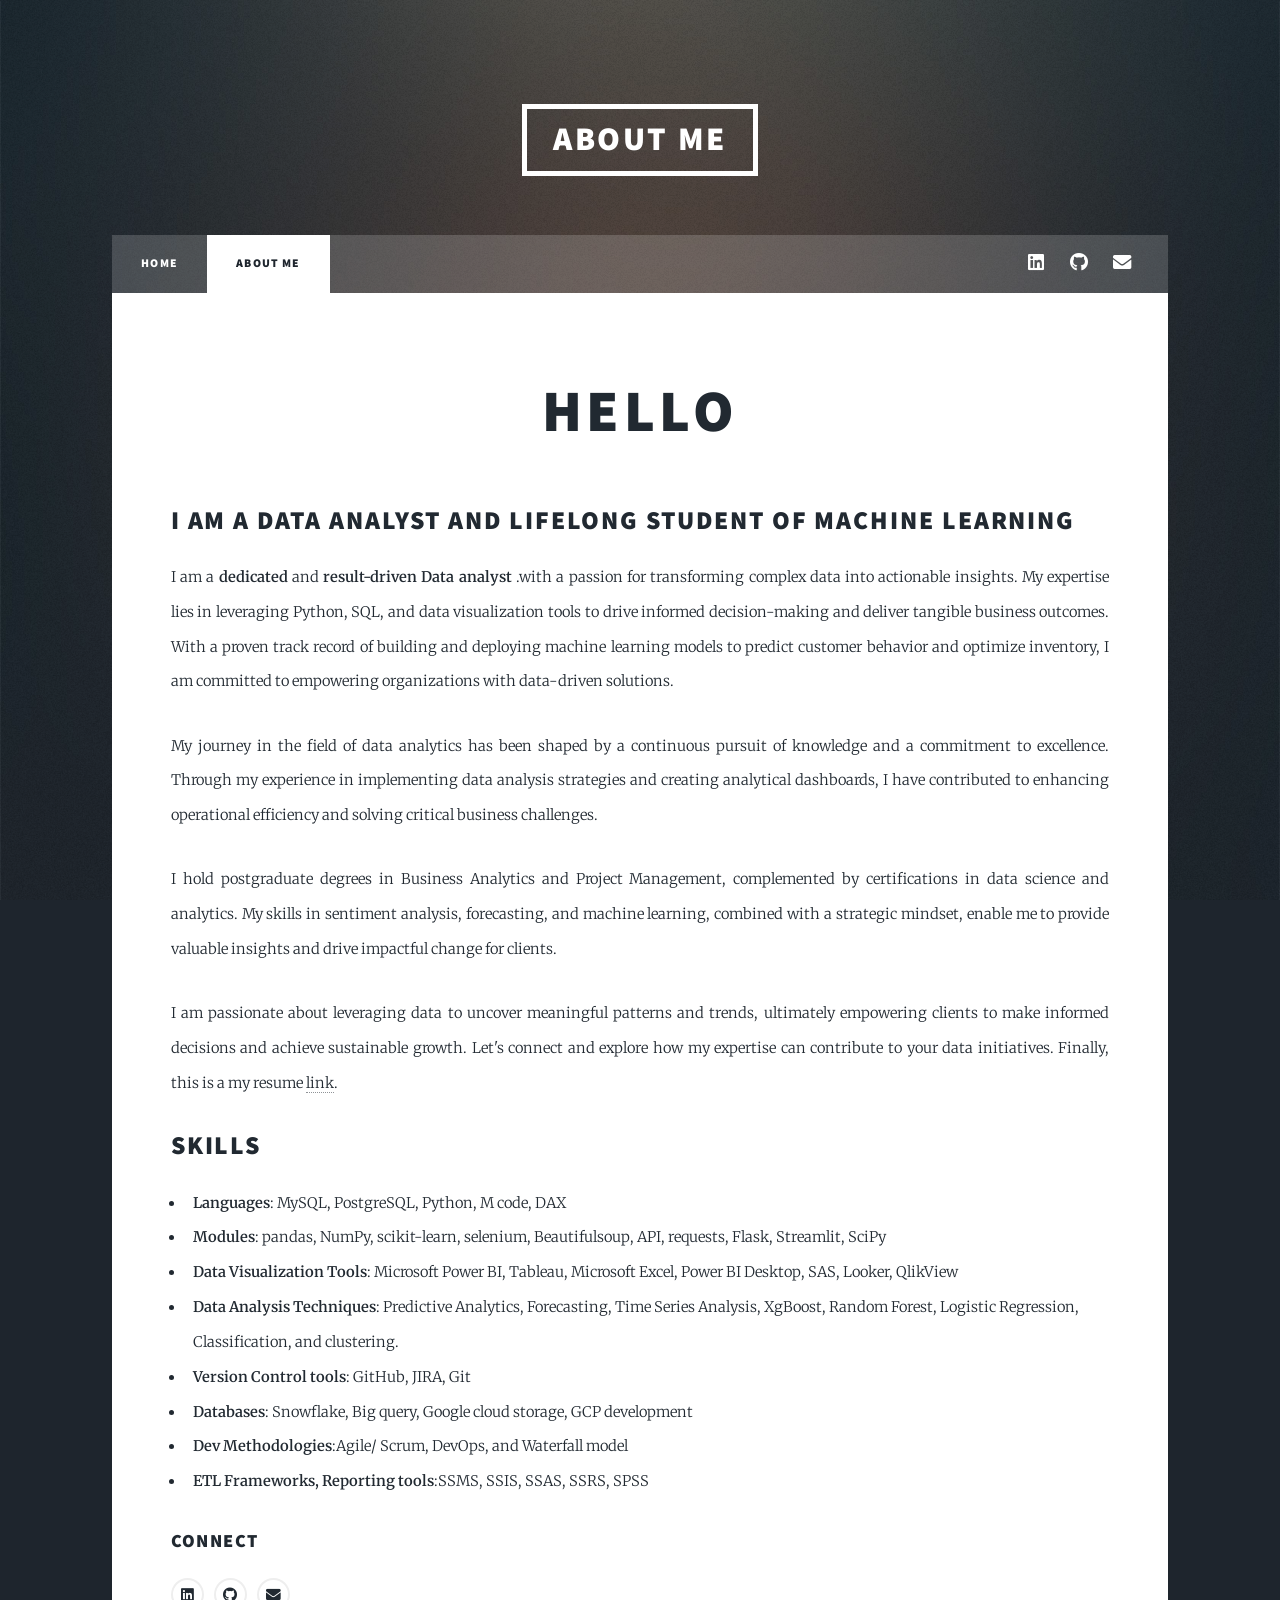
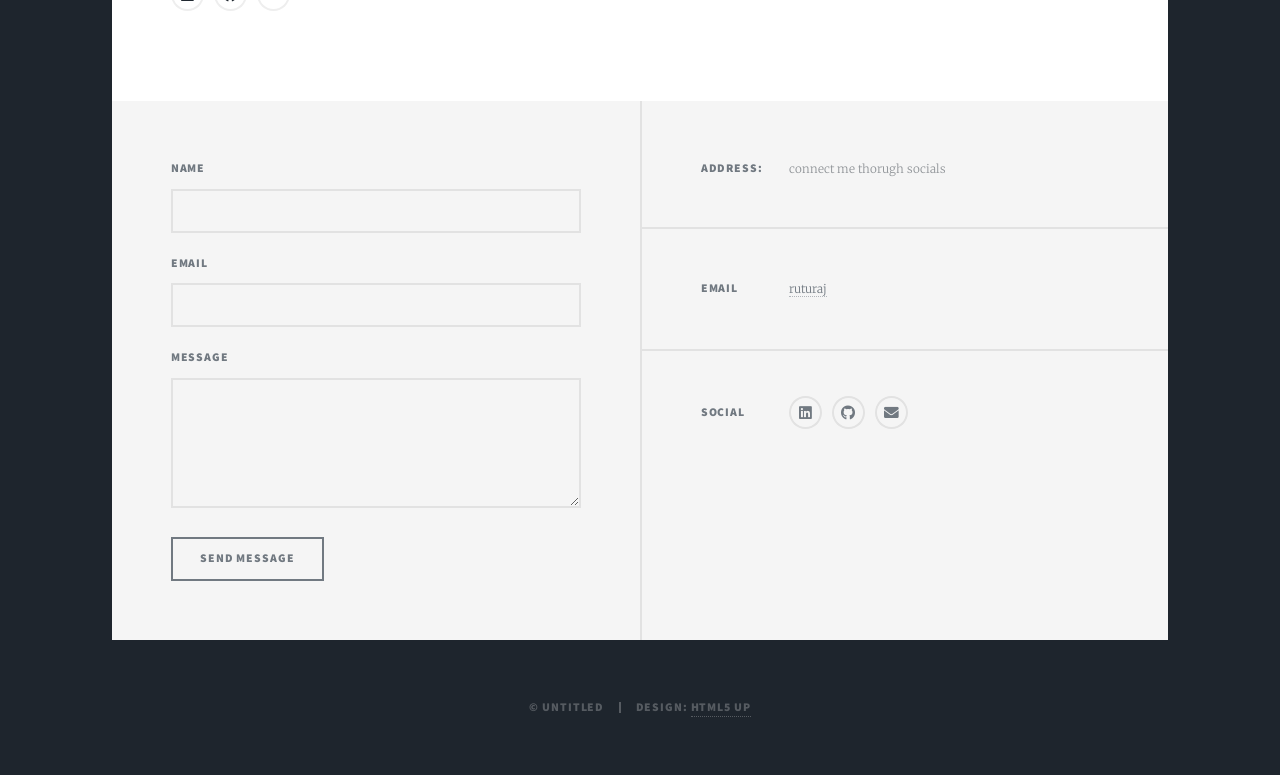
==== elements.html @ 39f64245 "first commit" ====
<!DOCTYPE HTML>
<!--
	Massively by HTML5 UP
	html5up.net | @ajlkn
	Free for personal and commercial use under the CCA 3.0 license (html5up.net/license)
-->
<html>
	<head>
		<title>About Me</title>
		<meta charset="utf-8" />
		<meta name="viewport" content="width=device-width, initial-scale=1, user-scalable=no" />
		<link rel="stylesheet" href="assets/css/main.css" />
		<noscript><link rel="stylesheet" href="assets/css/noscript.css" /></noscript>
	</head>
	<body class="is-preload">

		<!-- Wrapper -->
			<div id="wrapper">

				<!-- Header -->
					<header id="header">
						<a href="index.html" class="logo">About Me</a>
					</header>

				<!-- Nav -->
					<nav id="nav">
						<ul class="links">
							<li><a href="index.html">Home</a></li>
							
							<li class="active"><a href="elements.html">About Me</a></li>
						</ul>
						<ul class="icons">
							<li><a href="https://www.linkedin.com/in/ruturaj-desai-604521191/" class="icon brands fa-linkedin"><span class="label">LinkedIn</span></a></li>
							<li><a href="https://github.com/Rutu-RD" class="icon brands fa-github"><span class="label">GitHub</span></a></li>
							<li><a href="mailto:ruturaj_1998@outlook.com" class="icon solid fa-envelope"><span class="label">Email</span></a></li>
						</ul>
					</nav>

				<!-- Main -->
					<div id="main">

						<!-- Post -->
							<section class="post">
								<header class="major">
									<h1>Hello
									</h1>
								</header>

								<!-- Text stuff -->
									<h2>I am a data analyst and lifelong student of machine learning</h2>
									<p>I am a  <b>dedicated</b> and <b>result-driven</b> <strong>Data analyst</strong> .with a passion for transforming complex data into actionable insights. My expertise lies in leveraging Python, SQL, and data visualization tools to drive informed decision-making and deliver tangible business outcomes. With a proven track record of building and deploying machine learning models to predict customer behavior and optimize inventory, I am committed to empowering organizations with data-driven solutions.
										 
									</p>
									<p>My journey in the field of data analytics has been shaped by a continuous pursuit of knowledge and a commitment to excellence. Through my experience in implementing data analysis strategies and creating analytical dashboards, I have contributed to enhancing operational efficiency and solving critical business challenges.</p>
									<p>I hold postgraduate degrees in Business Analytics and Project Management, complemented by certifications in data science and analytics. My skills in sentiment analysis, forecasting, and machine learning, combined with a strategic mindset, enable me to provide valuable insights and drive impactful change for clients.</p>
									<p>I am passionate about leveraging data to uncover meaningful patterns and trends, ultimately empowering clients to make informed decisions and achieve sustainable growth. Let's connect and explore how my expertise can contribute to your data initiatives.
										Finally, this is a my resume <a href="#">link</a>.
									</p>
									
					

								<!-- Lists -->
									<h2>skills</h2>
									
										<div class="col-6 col-12-small">
											<ul>
												<li><b>Languages</b>: MySQL, PostgreSQL, Python, M code, DAX</li>
												<li><b>Modules</b>: pandas, NumPy, scikit-learn, selenium, Beautifulsoup, API, requests, Flask, Streamlit, SciPy</li>
												<li><b>Data  Visualization Tools</b>: Microsoft Power BI, Tableau, Microsoft Excel, Power BI Desktop, SAS, Looker, QlikView</li>
												<li><b>Data Analysis Techniques</b>: Predictive Analytics, Forecasting, Time Series Analysis, XgBoost, 
													Random Forest, Logistic Regression, Classification, and clustering.</li>
												<li><b>Version Control tools</b>:  GitHub, JIRA, Git</li>
												<li><b>Databases</b>:  Snowflake, Big query, Google cloud storage, GCP development</li>
												<li><b>Dev Methodologies</b>:Agile/ Scrum, DevOps, and Waterfall model</li>
												<li><b>ETL Frameworks, Reporting tools</b>:SSMS, SSIS, SSAS, SSRS, SPSS</li>
											</ul>

											
										</div>
										

											<h3>Connect</h3>
											
											<ul class="icons alt">
												<li><a href="https://www.linkedin.com/in/ruturaj-desai-604521191/" class="icon brands fa-linkedin"><span class="label">LinkedIn</span></a></li>
												<li><a href="https://github.com/Rutu-RD" class="icon brands fa-github"><span class="label">GitHub</span></a></li>
												<li><a href="mailto:ruturaj_1998@outlook.com" class="icon solid fa-envelope"><span class="label">Email</span></a></li>
											</ul>

										</div>
									
					</div>

				<!-- Footer -->
					<footer id="footer">
						<section>
							<form method="post" action="#">
								<div class="fields">
									<div class="field">
										<label for="name">Name</label>
										<input type="text" name="name" id="name" />
									</div>
									<div class="field">
										<label for="email">Email</label>
										<input type="text" name="email" id="email" />
									</div>
									<div class="field">
										<label for="message">Message</label>
										<textarea name="message" id="message" rows="3"></textarea>
									</div>
								</div>
								<ul class="actions">
									<li><input type="submit" value="Send Message" /></li>
								</ul>
							</form>
						</section>
						<section class="split contact">
							<section class="alt">
								<h3>Address:</h3>
								<p> connect me thorugh socials<br />
								</p>
							</section>
							
							<section>
								<h3>Email</h3>
								<p><a href="mailto:ruturaj_1998@outlook.com">ruturaj</a></p>
							</section>
							<section>
								<h3>Social</h3>
								<ul class="icons alt">
									<li><a href="https://www.linkedin.com/in/ruturaj-desai-604521191/" class="icon brands fa-linkedin"><span class="label">LinkedIn</span></a></li>
									<li><a href="https://github.com/Rutu-RD" class="icon brands fa-github"><span class="label">GitHub</span></a></li>
									<li><a href="mailto:ruturaj_1998@outlook.com" class="icon solid fa-envelope"><span class="label">Email</span></a></li>
								</ul>
							</section>
						</section>
					</footer>

				<!-- Copyright -->
					<div id="copyright">
						<ul><li>&copy; Untitled</li><li>Design: <a href="https://html5up.net">HTML5 UP</a></li></ul>
					</div>

			</div>

		<!-- Scripts -->
			<script src="assets/js/jquery.min.js"></script>
			<script src="assets/js/jquery.scrollex.min.js"></script>
			<script src="assets/js/jquery.scrolly.min.js"></script>
			<script src="assets/js/browser.min.js"></script>
			<script src="assets/js/breakpoints.min.js"></script>
			<script src="assets/js/util.js"></script>
			<script src="assets/js/main.js"></script>

	</body>
</html>
---- assets/css/main.css ----
@import url(fontawesome-all.min.css);
@import url("https://fonts.googleapis.com/css?family=Merriweather:300,700,300italic,700italic|Source+Sans+Pro:900");

/*
	Massively by HTML5 UP
	html5up.net | @ajlkn
	Free for personal and commercial use under the CCA 3.0 license (html5up.net/license)
*/

html, body, div, span, applet, object,
iframe, h1, h2, h3, h4, h5, h6, p, blockquote,
pre, a, abbr, acronym, address, big, cite,
code, del, dfn, em, img, ins, kbd, q, s, samp,
small, strike, strong, sub, sup, tt, var, b,
u, i, center, dl, dt, dd, ol, ul, li, fieldset,
form, label, legend, table, caption, tbody,
tfoot, thead, tr, th, td, article, aside,
canvas, details, embed, figure, figcaption,
footer, header, hgroup, menu, nav, output, ruby,
section, summary, time, mark, audio, video {
	margin: 0;
	padding: 0;
	border: 0;
	font-size: 100%;
	font: inherit;
	vertical-align: baseline;}

article, aside, details, figcaption, figure,
footer, header, hgroup, menu, nav, section {
	display: block;}

body {
	line-height: 1;
}

ol, ul {
	list-style: none;
}

blockquote, q {
	quotes: none;
}

	blockquote:before, blockquote:after, q:before, q:after {
		content: '';
		content: none;
	}

table {
	border-collapse: collapse;
	border-spacing: 0;
}

body {
	-webkit-text-size-adjust: none;
}

mark {
	background-color: transparent;
	color: inherit;
}

input::-moz-focus-inner {
	border: 0;
	padding: 0;
}

input, select, textarea {
	-moz-appearance: none;
	-webkit-appearance: none;
	-ms-appearance: none;
	appearance: none;
}

/* Basic */

	@-ms-viewport {
		width: device-width;
	}

	body {
		-ms-overflow-style: scrollbar;
	}

	@media screen and (max-width: 480px) {

		html, body {
			min-width: 320px;
		}

	}

	html {
		box-sizing: border-box;
	}

	*, *:before, *:after {
		box-sizing: inherit;
	}

	body {
		background-color: #1e252d;
	}

		body.is-preload *, body.is-preload *:before, body.is-preload *:after {
			-moz-animation: none !important;
			-webkit-animation: none !important;
			-ms-animation: none !important;
			animation: none !important;
			-moz-transition: none !important;
			-webkit-transition: none !important;
			-ms-transition: none !important;
			transition: none !important;
		}

/* Type */

	html {
		font-size: 16pt;
	}

		@media screen and (max-width: 1680px) {

			html {
				font-size: 12pt;
			}

		}

		@media screen and (max-width: 1280px) {

			html {
				font-size: 11pt;
			}

		}

		@media screen and (max-width: 360px) {

			html {
				font-size: 10pt;
			}

		}

	body {
		color: #212931;
	}

	body, input, select, textarea {
		font-family: "Merriweather", Georgia, serif;
		font-weight: 300;
		font-size: 1rem;
		line-height: 2.375;
	}

	a {
		-moz-transition: color 0.2s ease-in-out, background-color 0.2s ease-in-out, border-color 0.2s ease-in-out, box-shadow 0.2s ease-in-out;
		-webkit-transition: color 0.2s ease-in-out, background-color 0.2s ease-in-out, border-color 0.2s ease-in-out, box-shadow 0.2s ease-in-out;
		-ms-transition: color 0.2s ease-in-out, background-color 0.2s ease-in-out, border-color 0.2s ease-in-out, box-shadow 0.2s ease-in-out;
		transition: color 0.2s ease-in-out, background-color 0.2s ease-in-out, border-color 0.2s ease-in-out, box-shadow 0.2s ease-in-out;
		border-bottom: dotted 1px;
		text-decoration: none;
	}

		a:hover {
			border-bottom-color: transparent;
		}

	strong, b {
		font-weight: 600;
	}

	em, i {
		font-style: italic;
	}

	p {
		text-align: justify;
		margin: 0 0 2rem 0;
	}

	h1, h2, h3, h4, h5, h6 {
		font-family: "Source Sans Pro", Helvetica, sans-serif;
		font-weight: 900;
		line-height: 1.5;
		letter-spacing: 0.075em;
		text-transform: uppercase;
		margin: 0 0 1rem 0;
	}

		h1 a, h2 a, h3 a, h4 a, h5 a, h6 a {
			border-bottom: 0;
			color: inherit;
			text-decoration: none;
		}

	h1 {
		font-size: 4rem;
		line-height: 1.1;
		margin: 0 0 2rem 0;
	}

	h2 {
		font-size: 1.75rem;
		line-height: 1.3;
		margin: 0 0 1.5rem 0;
	}

	h3 {
		font-size: 1.25rem;
		margin: 0 0 1.5rem 0;
	}

	h4 {
		font-size: 1rem;
	}

	h5 {
		font-size: 0.9rem;
	}

	h6 {
		font-size: 0.8rem;
	}

	sub {
		font-size: 0.8rem;
		position: relative;
		top: 0.5rem;
	}

	sup {
		font-size: 0.8rem;
		position: relative;
		top: -0.5rem;
	}

	blockquote {
		border-left: solid 4px;
		font-style: italic;
		margin: 0 0 2rem 0;
		padding: 0.5rem 0 0.5rem 2rem;
	}

	code {
		border: solid 2px;
		font-family: "Courier New", monospace;
		font-size: 0.9rem;
		margin: 0 0.25rem;
		padding: 0.25rem 0.65rem;
	}

	pre {
		-webkit-overflow-scrolling: touch;
		font-family: "Courier New", monospace;
		font-size: 0.9rem;
		margin: 0 0 2rem 0;
	}

		pre code {
			display: block;
			line-height: 1.75;
			padding: 1rem 1.5rem;
			overflow-x: auto;
		}

	hr {
		border: 0;
		border-bottom: solid 2px;
		margin: 3rem 0;
	}

		hr.major {
			margin: 5rem 0;
		}

	.align-left {
		text-align: left;
	}

	.align-center {
		text-align: center;
	}

	.align-right {
		text-align: right;
	}

	input, select, textarea {
		color: #212931;
	}

	a {
		color: #212931;
		border-bottom-color: rgba(33, 41, 49, 0.5);
	}

		a:hover {
			border-bottom-color: transparent;
			color: #18bfef !important;
		}

	strong, b {
		color: #212931;
	}

	h1, h2, h3, h4, h5, h6 {
		color: #212931;
	}

	blockquote {
		border-left-color: #eeeeee;
	}

	code {
		background: rgba(220, 220, 220, 0.25);
		border-color: #eeeeee;
	}

	hr {
		border-bottom-color: #eeeeee;
	}

/* Row */

	.row {
		display: flex;
		flex-wrap: wrap;
		box-sizing: border-box;
		align-items: stretch;
	}

		.row > * {
			box-sizing: border-box;
		}

		.row.gtr-uniform > * > :last-child {
			margin-bottom: 0;
		}

		.row.aln-left {
			justify-content: flex-start;
		}

		.row.aln-center {
			justify-content: center;
		}

		.row.aln-right {
			justify-content: flex-end;
		}

		.row.aln-top {
			align-items: flex-start;
		}

		.row.aln-middle {
			align-items: center;
		}

		.row.aln-bottom {
			align-items: flex-end;
		}

		.row > .imp {
			order: -1;
		}

		.row > .col-1 {
			width: 8.33333%;
		}

		.row > .off-1 {
			margin-left: 8.33333%;
		}

		.row > .col-2 {
			width: 16.66667%;
		}

		.row > .off-2 {
			margin-left: 16.66667%;
		}

		.row > .col-3 {
			width: 25%;
		}

		.row > .off-3 {
			margin-left: 25%;
		}

		.row > .col-4 {
			width: 33.33333%;
		}

		.row > .off-4 {
			margin-left: 33.33333%;
		}

		.row > .col-5 {
			width: 41.66667%;
		}

		.row > .off-5 {
			margin-left: 41.66667%;
		}

		.row > .col-6 {
			width: 50%;
		}

		.row > .off-6 {
			margin-left: 50%;
		}

		.row > .col-7 {
			width: 58.33333%;
		}

		.row > .off-7 {
			margin-left: 58.33333%;
		}

		.row > .col-8 {
			width: 66.66667%;
		}

		.row > .off-8 {
			margin-left: 66.66667%;
		}

		.row > .col-9 {
			width: 75%;
		}

		.row > .off-9 {
			margin-left: 75%;
		}

		.row > .col-10 {
			width: 83.33333%;
		}

		.row > .off-10 {
			margin-left: 83.33333%;
		}

		.row > .col-11 {
			width: 91.66667%;
		}

		.row > .off-11 {
			margin-left: 91.66667%;
		}

		.row > .col-12 {
			width: 100%;
		}

		.row > .off-12 {
			margin-left: 100%;
		}

		.row.gtr-0 {
			margin-top: 0;
			margin-left: 0rem;
		}

			.row.gtr-0 > * {
				padding: 0 0 0 0rem;
			}

			.row.gtr-0.gtr-uniform {
				margin-top: 0rem;
			}

				.row.gtr-0.gtr-uniform > * {
					padding-top: 0rem;
				}

		.row.gtr-25 {
			margin-top: 0;
			margin-left: -0.375rem;
		}

			.row.gtr-25 > * {
				padding: 0 0 0 0.375rem;
			}

			.row.gtr-25.gtr-uniform {
				margin-top: -0.375rem;
			}

				.row.gtr-25.gtr-uniform > * {
					padding-top: 0.375rem;
				}

		.row.gtr-50 {
			margin-top: 0;
			margin-left: -0.75rem;
		}

			.row.gtr-50 > * {
				padding: 0 0 0 0.75rem;
			}

			.row.gtr-50.gtr-uniform {
				margin-top: -0.75rem;
			}

				.row.gtr-50.gtr-uniform > * {
					padding-top: 0.75rem;
				}

		.row {
			margin-top: 0;
			margin-left: -1.5rem;
		}

			.row > * {
				padding: 0 0 0 1.5rem;
			}

			.row.gtr-uniform {
				margin-top: -1.5rem;
			}

				.row.gtr-uniform > * {
					padding-top: 1.5rem;
				}

		.row.gtr-150 {
			margin-top: 0;
			margin-left: -2.25rem;
		}

			.row.gtr-150 > * {
				padding: 0 0 0 2.25rem;
			}

			.row.gtr-150.gtr-uniform {
				margin-top: -2.25rem;
			}

				.row.gtr-150.gtr-uniform > * {
					padding-top: 2.25rem;
				}

		.row.gtr-200 {
			margin-top: 0;
			margin-left: -3rem;
		}

			.row.gtr-200 > * {
				padding: 0 0 0 3rem;
			}

			.row.gtr-200.gtr-uniform {
				margin-top: -3rem;
			}

				.row.gtr-200.gtr-uniform > * {
					padding-top: 3rem;
				}

		@media screen and (max-width: 1680px) {

			.row {
				display: flex;
				flex-wrap: wrap;
				box-sizing: border-box;
				align-items: stretch;
			}

				.row > * {
					box-sizing: border-box;
				}

				.row.gtr-uniform > * > :last-child {
					margin-bottom: 0;
				}

				.row.aln-left {
					justify-content: flex-start;
				}

				.row.aln-center {
					justify-content: center;
				}

				.row.aln-right {
					justify-content: flex-end;
				}

				.row.aln-top {
					align-items: flex-start;
				}

				.row.aln-middle {
					align-items: center;
				}

				.row.aln-bottom {
					align-items: flex-end;
				}

				.row > .imp-xlarge {
					order: -1;
				}

				.row > .col-1-xlarge {
					width: 8.33333%;
				}

				.row > .off-1-xlarge {
					margin-left: 8.33333%;
				}

				.row > .col-2-xlarge {
					width: 16.66667%;
				}

				.row > .off-2-xlarge {
					margin-left: 16.66667%;
				}

				.row > .col-3-xlarge {
					width: 25%;
				}

				.row > .off-3-xlarge {
					margin-left: 25%;
				}

				.row > .col-4-xlarge {
					width: 33.33333%;
				}

				.row > .off-4-xlarge {
					margin-left: 33.33333%;
				}

				.row > .col-5-xlarge {
					width: 41.66667%;
				}

				.row > .off-5-xlarge {
					margin-left: 41.66667%;
				}

				.row > .col-6-xlarge {
					width: 50%;
				}

				.row > .off-6-xlarge {
					margin-left: 50%;
				}

				.row > .col-7-xlarge {
					width: 58.33333%;
				}

				.row > .off-7-xlarge {
					margin-left: 58.33333%;
				}

				.row > .col-8-xlarge {
					width: 66.66667%;
				}

				.row > .off-8-xlarge {
					margin-left: 66.66667%;
				}

				.row > .col-9-xlarge {
					width: 75%;
				}

				.row > .off-9-xlarge {
					margin-left: 75%;
				}

				.row > .col-10-xlarge {
					width: 83.33333%;
				}

				.row > .off-10-xlarge {
					margin-left: 83.33333%;
				}

				.row > .col-11-xlarge {
					width: 91.66667%;
				}

				.row > .off-11-xlarge {
					margin-left: 91.66667%;
				}

				.row > .col-12-xlarge {
					width: 100%;
				}

				.row > .off-12-xlarge {
					margin-left: 100%;
				}

				.row.gtr-0 {
					margin-top: 0;
					margin-left: 0rem;
				}

					.row.gtr-0 > * {
						padding: 0 0 0 0rem;
					}

					.row.gtr-0.gtr-uniform {
						margin-top: 0rem;
					}

						.row.gtr-0.gtr-uniform > * {
							padding-top: 0rem;
						}

				.row.gtr-25 {
					margin-top: 0;
					margin-left: -0.375rem;
				}

					.row.gtr-25 > * {
						padding: 0 0 0 0.375rem;
					}

					.row.gtr-25.gtr-uniform {
						margin-top: -0.375rem;
					}

						.row.gtr-25.gtr-uniform > * {
							padding-top: 0.375rem;
						}

				.row.gtr-50 {
					margin-top: 0;
					margin-left: -0.75rem;
				}

					.row.gtr-50 > * {
						padding: 0 0 0 0.75rem;
					}

					.row.gtr-50.gtr-uniform {
						margin-top: -0.75rem;
					}

						.row.gtr-50.gtr-uniform > * {
							padding-top: 0.75rem;
						}

				.row {
					margin-top: 0;
					margin-left: -1.5rem;
				}

					.row > * {
						padding: 0 0 0 1.5rem;
					}

					.row.gtr-uniform {
						margin-top: -1.5rem;
					}

						.row.gtr-uniform > * {
							padding-top: 1.5rem;
						}

				.row.gtr-150 {
					margin-top: 0;
					margin-left: -2.25rem;
				}

					.row.gtr-150 > * {
						padding: 0 0 0 2.25rem;
					}

					.row.gtr-150.gtr-uniform {
						margin-top: -2.25rem;
					}

						.row.gtr-150.gtr-uniform > * {
							padding-top: 2.25rem;
						}

				.row.gtr-200 {
					margin-top: 0;
					margin-left: -3rem;
				}

					.row.gtr-200 > * {
						padding: 0 0 0 3rem;
					}

					.row.gtr-200.gtr-uniform {
						margin-top: -3rem;
					}

						.row.gtr-200.gtr-uniform > * {
							padding-top: 3rem;
						}

		}

		@media screen and (max-width: 1280px) {

			.row {
				display: flex;
				flex-wrap: wrap;
				box-sizing: border-box;
				align-items: stretch;
			}

				.row > * {
					box-sizing: border-box;
				}

				.row.gtr-uniform > * > :last-child {
					margin-bottom: 0;
				}

				.row.aln-left {
					justify-content: flex-start;
				}

				.row.aln-center {
					justify-content: center;
				}

				.row.aln-right {
					justify-content: flex-end;
				}

				.row.aln-top {
					align-items: flex-start;
				}

				.row.aln-middle {
					align-items: center;
				}

				.row.aln-bottom {
					align-items: flex-end;
				}

				.row > .imp-large {
					order: -1;
				}

				.row > .col-1-large {
					width: 8.33333%;
				}

				.row > .off-1-large {
					margin-left: 8.33333%;
				}

				.row > .col-2-large {
					width: 16.66667%;
				}

				.row > .off-2-large {
					margin-left: 16.66667%;
				}

				.row > .col-3-large {
					width: 25%;
				}

				.row > .off-3-large {
					margin-left: 25%;
				}

				.row > .col-4-large {
					width: 33.33333%;
				}

				.row > .off-4-large {
					margin-left: 33.33333%;
				}

				.row > .col-5-large {
					width: 41.66667%;
				}

				.row > .off-5-large {
					margin-left: 41.66667%;
				}

				.row > .col-6-large {
					width: 50%;
				}

				.row > .off-6-large {
					margin-left: 50%;
				}

				.row > .col-7-large {
					width: 58.33333%;
				}

				.row > .off-7-large {
					margin-left: 58.33333%;
				}

				.row > .col-8-large {
					width: 66.66667%;
				}

				.row > .off-8-large {
					margin-left: 66.66667%;
				}

				.row > .col-9-large {
					width: 75%;
				}

				.row > .off-9-large {
					margin-left: 75%;
				}

				.row > .col-10-large {
					width: 83.33333%;
				}

				.row > .off-10-large {
					margin-left: 83.33333%;
				}

				.row > .col-11-large {
					width: 91.66667%;
				}

				.row > .off-11-large {
					margin-left: 91.66667%;
				}

				.row > .col-12-large {
					width: 100%;
				}

				.row > .off-12-large {
					margin-left: 100%;
				}

				.row.gtr-0 {
					margin-top: 0;
					margin-left: 0rem;
				}

					.row.gtr-0 > * {
						padding: 0 0 0 0rem;
					}

					.row.gtr-0.gtr-uniform {
						margin-top: 0rem;
					}

						.row.gtr-0.gtr-uniform > * {
							padding-top: 0rem;
						}

				.row.gtr-25 {
					margin-top: 0;
					margin-left: -0.375rem;
				}

					.row.gtr-25 > * {
						padding: 0 0 0 0.375rem;
					}

					.row.gtr-25.gtr-uniform {
						margin-top: -0.375rem;
					}

						.row.gtr-25.gtr-uniform > * {
							padding-top: 0.375rem;
						}

				.row.gtr-50 {
					margin-top: 0;
					margin-left: -0.75rem;
				}

					.row.gtr-50 > * {
						padding: 0 0 0 0.75rem;
					}

					.row.gtr-50.gtr-uniform {
						margin-top: -0.75rem;
					}

						.row.gtr-50.gtr-uniform > * {
							padding-top: 0.75rem;
						}

				.row {
					margin-top: 0;
					margin-left: -1.5rem;
				}

					.row > * {
						padding: 0 0 0 1.5rem;
					}

					.row.gtr-uniform {
						margin-top: -1.5rem;
					}

						.row.gtr-uniform > * {
							padding-top: 1.5rem;
						}

				.row.gtr-150 {
					margin-top: 0;
					margin-left: -2.25rem;
				}

					.row.gtr-150 > * {
						padding: 0 0 0 2.25rem;
					}

					.row.gtr-150.gtr-uniform {
						margin-top: -2.25rem;
					}

						.row.gtr-150.gtr-uniform > * {
							padding-top: 2.25rem;
						}

				.row.gtr-200 {
					margin-top: 0;
					margin-left: -3rem;
				}

					.row.gtr-200 > * {
						padding: 0 0 0 3rem;
					}

					.row.gtr-200.gtr-uniform {
						margin-top: -3rem;
					}

						.row.gtr-200.gtr-uniform > * {
							padding-top: 3rem;
						}

		}

		@media screen and (max-width: 980px) {

			.row {
				display: flex;
				flex-wrap: wrap;
				box-sizing: border-box;
				align-items: stretch;
			}

				.row > * {
					box-sizing: border-box;
				}

				.row.gtr-uniform > * > :last-child {
					margin-bottom: 0;
				}

				.row.aln-left {
					justify-content: flex-start;
				}

				.row.aln-center {
					justify-content: center;
				}

				.row.aln-right {
					justify-content: flex-end;
				}

				.row.aln-top {
					align-items: flex-start;
				}

				.row.aln-middle {
					align-items: center;
				}

				.row.aln-bottom {
					align-items: flex-end;
				}

				.row > .imp-medium {
					order: -1;
				}

				.row > .col-1-medium {
					width: 8.33333%;
				}

				.row > .off-1-medium {
					margin-left: 8.33333%;
				}

				.row > .col-2-medium {
					width: 16.66667%;
				}

				.row > .off-2-medium {
					margin-left: 16.66667%;
				}

				.row > .col-3-medium {
					width: 25%;
				}

				.row > .off-3-medium {
					margin-left: 25%;
				}

				.row > .col-4-medium {
					width: 33.33333%;
				}

				.row > .off-4-medium {
					margin-left: 33.33333%;
				}

				.row > .col-5-medium {
					width: 41.66667%;
				}

				.row > .off-5-medium {
					margin-left: 41.66667%;
				}

				.row > .col-6-medium {
					width: 50%;
				}

				.row > .off-6-medium {
					margin-left: 50%;
				}

				.row > .col-7-medium {
					width: 58.33333%;
				}

				.row > .off-7-medium {
					margin-left: 58.33333%;
				}

				.row > .col-8-medium {
					width: 66.66667%;
				}

				.row > .off-8-medium {
					margin-left: 66.66667%;
				}

				.row > .col-9-medium {
					width: 75%;
				}

				.row > .off-9-medium {
					margin-left: 75%;
				}

				.row > .col-10-medium {
					width: 83.33333%;
				}

				.row > .off-10-medium {
					margin-left: 83.33333%;
				}

				.row > .col-11-medium {
					width: 91.66667%;
				}

				.row > .off-11-medium {
					margin-left: 91.66667%;
				}

				.row > .col-12-medium {
					width: 100%;
				}

				.row > .off-12-medium {
					margin-left: 100%;
				}

				.row.gtr-0 {
					margin-top: 0;
					margin-left: 0rem;
				}

					.row.gtr-0 > * {
						padding: 0 0 0 0rem;
					}

					.row.gtr-0.gtr-uniform {
						margin-top: 0rem;
					}

						.row.gtr-0.gtr-uniform > * {
							padding-top: 0rem;
						}

				.row.gtr-25 {
					margin-top: 0;
					margin-left: -0.375rem;
				}

					.row.gtr-25 > * {
						padding: 0 0 0 0.375rem;
					}

					.row.gtr-25.gtr-uniform {
						margin-top: -0.375rem;
					}

						.row.gtr-25.gtr-uniform > * {
							padding-top: 0.375rem;
						}

				.row.gtr-50 {
					margin-top: 0;
					margin-left: -0.75rem;
				}

					.row.gtr-50 > * {
						padding: 0 0 0 0.75rem;
					}

					.row.gtr-50.gtr-uniform {
						margin-top: -0.75rem;
					}

						.row.gtr-50.gtr-uniform > * {
							padding-top: 0.75rem;
						}

				.row {
					margin-top: 0;
					margin-left: -1.5rem;
				}

					.row > * {
						padding: 0 0 0 1.5rem;
					}

					.row.gtr-uniform {
						margin-top: -1.5rem;
					}

						.row.gtr-uniform > * {
							padding-top: 1.5rem;
						}

				.row.gtr-150 {
					margin-top: 0;
					margin-left: -2.25rem;
				}

					.row.gtr-150 > * {
						padding: 0 0 0 2.25rem;
					}

					.row.gtr-150.gtr-uniform {
						margin-top: -2.25rem;
					}

						.row.gtr-150.gtr-uniform > * {
							padding-top: 2.25rem;
						}

				.row.gtr-200 {
					margin-top: 0;
					margin-left: -3rem;
				}

					.row.gtr-200 > * {
						padding: 0 0 0 3rem;
					}

					.row.gtr-200.gtr-uniform {
						margin-top: -3rem;
					}

						.row.gtr-200.gtr-uniform > * {
							padding-top: 3rem;
						}

		}

		@media screen and (max-width: 736px) {

			.row {
				display: flex;
				flex-wrap: wrap;
				box-sizing: border-box;
				align-items: stretch;
			}

				.row > * {
					box-sizing: border-box;
				}

				.row.gtr-uniform > * > :last-child {
					margin-bottom: 0;
				}

				.row.aln-left {
					justify-content: flex-start;
				}

				.row.aln-center {
					justify-content: center;
				}

				.row.aln-right {
					justify-content: flex-end;
				}

				.row.aln-top {
					align-items: flex-start;
				}

				.row.aln-middle {
					align-items: center;
				}

				.row.aln-bottom {
					align-items: flex-end;
				}

				.row > .imp-small {
					order: -1;
				}

				.row > .col-1-small {
					width: 8.33333%;
				}

				.row > .off-1-small {
					margin-left: 8.33333%;
				}

				.row > .col-2-small {
					width: 16.66667%;
				}

				.row > .off-2-small {
					margin-left: 16.66667%;
				}

				.row > .col-3-small {
					width: 25%;
				}

				.row > .off-3-small {
					margin-left: 25%;
				}

				.row > .col-4-small {
					width: 33.33333%;
				}

				.row > .off-4-small {
					margin-left: 33.33333%;
				}

				.row > .col-5-small {
					width: 41.66667%;
				}

				.row > .off-5-small {
					margin-left: 41.66667%;
				}

				.row > .col-6-small {
					width: 50%;
				}

				.row > .off-6-small {
					margin-left: 50%;
				}

				.row > .col-7-small {
					width: 58.33333%;
				}

				.row > .off-7-small {
					margin-left: 58.33333%;
				}

				.row > .col-8-small {
					width: 66.66667%;
				}

				.row > .off-8-small {
					margin-left: 66.66667%;
				}

				.row > .col-9-small {
					width: 75%;
				}

				.row > .off-9-small {
					margin-left: 75%;
				}

				.row > .col-10-small {
					width: 83.33333%;
				}

				.row > .off-10-small {
					margin-left: 83.33333%;
				}

				.row > .col-11-small {
					width: 91.66667%;
				}

				.row > .off-11-small {
					margin-left: 91.66667%;
				}

				.row > .col-12-small {
					width: 100%;
				}

				.row > .off-12-small {
					margin-left: 100%;
				}

				.row.gtr-0 {
					margin-top: 0;
					margin-left: 0rem;
				}

					.row.gtr-0 > * {
						padding: 0 0 0 0rem;
					}

					.row.gtr-0.gtr-uniform {
						margin-top: 0rem;
					}

						.row.gtr-0.gtr-uniform > * {
							padding-top: 0rem;
						}

				.row.gtr-25 {
					margin-top: 0;
					margin-left: -0.375rem;
				}

					.row.gtr-25 > * {
						padding: 0 0 0 0.375rem;
					}

					.row.gtr-25.gtr-uniform {
						margin-top: -0.375rem;
					}

						.row.gtr-25.gtr-uniform > * {
							padding-top: 0.375rem;
						}

				.row.gtr-50 {
					margin-top: 0;
					margin-left: -0.75rem;
				}

					.row.gtr-50 > * {
						padding: 0 0 0 0.75rem;
					}

					.row.gtr-50.gtr-uniform {
						margin-top: -0.75rem;
					}

						.row.gtr-50.gtr-uniform > * {
							padding-top: 0.75rem;
						}

				.row {
					margin-top: 0;
					margin-left: -1.5rem;
				}

					.row > * {
						padding: 0 0 0 1.5rem;
					}

					.row.gtr-uniform {
						margin-top: -1.5rem;
					}

						.row.gtr-uniform > * {
							padding-top: 1.5rem;
						}

				.row.gtr-150 {
					margin-top: 0;
					margin-left: -2.25rem;
				}

					.row.gtr-150 > * {
						padding: 0 0 0 2.25rem;
					}

					.row.gtr-150.gtr-uniform {
						margin-top: -2.25rem;
					}

						.row.gtr-150.gtr-uniform > * {
							padding-top: 2.25rem;
						}

				.row.gtr-200 {
					margin-top: 0;
					margin-left: -3rem;
				}

					.row.gtr-200 > * {
						padding: 0 0 0 3rem;
					}

					.row.gtr-200.gtr-uniform {
						margin-top: -3rem;
					}

						.row.gtr-200.gtr-uniform > * {
							padding-top: 3rem;
						}

		}

		@media screen and (max-width: 480px) {

			.row {
				display: flex;
				flex-wrap: wrap;
				box-sizing: border-box;
				align-items: stretch;
			}

				.row > * {
					box-sizing: border-box;
				}

				.row.gtr-uniform > * > :last-child {
					margin-bottom: 0;
				}

				.row.aln-left {
					justify-content: flex-start;
				}

				.row.aln-center {
					justify-content: center;
				}

				.row.aln-right {
					justify-content: flex-end;
				}

				.row.aln-top {
					align-items: flex-start;
				}

				.row.aln-middle {
					align-items: center;
				}

				.row.aln-bottom {
					align-items: flex-end;
				}

				.row > .imp-xsmall {
					order: -1;
				}

				.row > .col-1-xsmall {
					width: 8.33333%;
				}

				.row > .off-1-xsmall {
					margin-left: 8.33333%;
				}

				.row > .col-2-xsmall {
					width: 16.66667%;
				}

				.row > .off-2-xsmall {
					margin-left: 16.66667%;
				}

				.row > .col-3-xsmall {
					width: 25%;
				}

				.row > .off-3-xsmall {
					margin-left: 25%;
				}

				.row > .col-4-xsmall {
					width: 33.33333%;
				}

				.row > .off-4-xsmall {
					margin-left: 33.33333%;
				}

				.row > .col-5-xsmall {
					width: 41.66667%;
				}

				.row > .off-5-xsmall {
					margin-left: 41.66667%;
				}

				.row > .col-6-xsmall {
					width: 50%;
				}

				.row > .off-6-xsmall {
					margin-left: 50%;
				}

				.row > .col-7-xsmall {
					width: 58.33333%;
				}

				.row > .off-7-xsmall {
					margin-left: 58.33333%;
				}

				.row > .col-8-xsmall {
					width: 66.66667%;
				}

				.row > .off-8-xsmall {
					margin-left: 66.66667%;
				}

				.row > .col-9-xsmall {
					width: 75%;
				}

				.row > .off-9-xsmall {
					margin-left: 75%;
				}

				.row > .col-10-xsmall {
					width: 83.33333%;
				}

				.row > .off-10-xsmall {
					margin-left: 83.33333%;
				}

				.row > .col-11-xsmall {
					width: 91.66667%;
				}

				.row > .off-11-xsmall {
					margin-left: 91.66667%;
				}

				.row > .col-12-xsmall {
					width: 100%;
				}

				.row > .off-12-xsmall {
					margin-left: 100%;
				}

				.row.gtr-0 {
					margin-top: 0;
					margin-left: 0rem;
				}

					.row.gtr-0 > * {
						padding: 0 0 0 0rem;
					}

					.row.gtr-0.gtr-uniform {
						margin-top: 0rem;
					}

						.row.gtr-0.gtr-uniform > * {
							padding-top: 0rem;
						}

				.row.gtr-25 {
					margin-top: 0;
					margin-left: -0.375rem;
				}

					.row.gtr-25 > * {
						padding: 0 0 0 0.375rem;
					}

					.row.gtr-25.gtr-uniform {
						margin-top: -0.375rem;
					}

						.row.gtr-25.gtr-uniform > * {
							padding-top: 0.375rem;
						}

				.row.gtr-50 {
					margin-top: 0;
					margin-left: -0.75rem;
				}

					.row.gtr-50 > * {
						padding: 0 0 0 0.75rem;
					}

					.row.gtr-50.gtr-uniform {
						margin-top: -0.75rem;
					}

						.row.gtr-50.gtr-uniform > * {
							padding-top: 0.75rem;
						}

				.row {
					margin-top: 0;
					margin-left: -1.5rem;
				}

					.row > * {
						padding: 0 0 0 1.5rem;
					}

					.row.gtr-uniform {
						margin-top: -1.5rem;
					}

						.row.gtr-uniform > * {
							padding-top: 1.5rem;
						}

				.row.gtr-150 {
					margin-top: 0;
					margin-left: -2.25rem;
				}

					.row.gtr-150 > * {
						padding: 0 0 0 2.25rem;
					}

					.row.gtr-150.gtr-uniform {
						margin-top: -2.25rem;
					}

						.row.gtr-150.gtr-uniform > * {
							padding-top: 2.25rem;
						}

				.row.gtr-200 {
					margin-top: 0;
					margin-left: -3rem;
				}

					.row.gtr-200 > * {
						padding: 0 0 0 3rem;
					}

					.row.gtr-200.gtr-uniform {
						margin-top: -3rem;
					}

						.row.gtr-200.gtr-uniform > * {
							padding-top: 3rem;
						}

		}

		@media screen and (max-width: 360px) {

			.row {
				display: flex;
				flex-wrap: wrap;
				box-sizing: border-box;
				align-items: stretch;
			}

				.row > * {
					box-sizing: border-box;
				}

				.row.gtr-uniform > * > :last-child {
					margin-bottom: 0;
				}

				.row.aln-left {
					justify-content: flex-start;
				}

				.row.aln-center {
					justify-content: center;
				}

				.row.aln-right {
					justify-content: flex-end;
				}

				.row.aln-top {
					align-items: flex-start;
				}

				.row.aln-middle {
					align-items: center;
				}

				.row.aln-bottom {
					align-items: flex-end;
				}

				.row > .imp-xxsmall {
					order: -1;
				}

				.row > .col-1-xxsmall {
					width: 8.33333%;
				}

				.row > .off-1-xxsmall {
					margin-left: 8.33333%;
				}

				.row > .col-2-xxsmall {
					width: 16.66667%;
				}

				.row > .off-2-xxsmall {
					margin-left: 16.66667%;
				}

				.row > .col-3-xxsmall {
					width: 25%;
				}

				.row > .off-3-xxsmall {
					margin-left: 25%;
				}

				.row > .col-4-xxsmall {
					width: 33.33333%;
				}

				.row > .off-4-xxsmall {
					margin-left: 33.33333%;
				}

				.row > .col-5-xxsmall {
					width: 41.66667%;
				}

				.row > .off-5-xxsmall {
					margin-left: 41.66667%;
				}

				.row > .col-6-xxsmall {
					width: 50%;
				}

				.row > .off-6-xxsmall {
					margin-left: 50%;
				}

				.row > .col-7-xxsmall {
					width: 58.33333%;
				}

				.row > .off-7-xxsmall {
					margin-left: 58.33333%;
				}

				.row > .col-8-xxsmall {
					width: 66.66667%;
				}

				.row > .off-8-xxsmall {
					margin-left: 66.66667%;
				}

				.row > .col-9-xxsmall {
					width: 75%;
				}

				.row > .off-9-xxsmall {
					margin-left: 75%;
				}

				.row > .col-10-xxsmall {
					width: 83.33333%;
				}

				.row > .off-10-xxsmall {
					margin-left: 83.33333%;
				}

				.row > .col-11-xxsmall {
					width: 91.66667%;
				}

				.row > .off-11-xxsmall {
					margin-left: 91.66667%;
				}

				.row > .col-12-xxsmall {
					width: 100%;
				}

				.row > .off-12-xxsmall {
					margin-left: 100%;
				}

				.row.gtr-0 {
					margin-top: 0;
					margin-left: 0rem;
				}

					.row.gtr-0 > * {
						padding: 0 0 0 0rem;
					}

					.row.gtr-0.gtr-uniform {
						margin-top: 0rem;
					}

						.row.gtr-0.gtr-uniform > * {
							padding-top: 0rem;
						}

				.row.gtr-25 {
					margin-top: 0;
					margin-left: -0.375rem;
				}

					.row.gtr-25 > * {
						padding: 0 0 0 0.375rem;
					}

					.row.gtr-25.gtr-uniform {
						margin-top: -0.375rem;
					}

						.row.gtr-25.gtr-uniform > * {
							padding-top: 0.375rem;
						}

				.row.gtr-50 {
					margin-top: 0;
					margin-left: -0.75rem;
				}

					.row.gtr-50 > * {
						padding: 0 0 0 0.75rem;
					}

					.row.gtr-50.gtr-uniform {
						margin-top: -0.75rem;
					}

						.row.gtr-50.gtr-uniform > * {
							padding-top: 0.75rem;
						}

				.row {
					margin-top: 0;
					margin-left: -1.5rem;
				}

					.row > * {
						padding: 0 0 0 1.5rem;
					}

					.row.gtr-uniform {
						margin-top: -1.5rem;
					}

						.row.gtr-uniform > * {
							padding-top: 1.5rem;
						}

				.row.gtr-150 {
					margin-top: 0;
					margin-left: -2.25rem;
				}

					.row.gtr-150 > * {
						padding: 0 0 0 2.25rem;
					}

					.row.gtr-150.gtr-uniform {
						margin-top: -2.25rem;
					}

						.row.gtr-150.gtr-uniform > * {
							padding-top: 2.25rem;
						}

				.row.gtr-200 {
					margin-top: 0;
					margin-left: -3rem;
				}

					.row.gtr-200 > * {
						padding: 0 0 0 3rem;
					}

					.row.gtr-200.gtr-uniform {
						margin-top: -3rem;
					}

						.row.gtr-200.gtr-uniform > * {
							padding-top: 3rem;
						}

		}

/* Box */

	.box {
		border: solid 2px;
		margin-bottom: 2rem;
		padding: 1.5rem;
	}

		.box > :last-child,
		.box > :last-child > :last-child,
		.box > :last-child > :last-child > :last-child {
			margin-bottom: 0;
		}

		.box.alt {
			border: 0;
			border-radius: 0;
			padding: 0;
		}

	.box {
		border-color: #eeeeee;
	}

/* Button */

	input[type="submit"],
	input[type="reset"],
	input[type="button"],
	button,
	.button {
		-moz-appearance: none;
		-webkit-appearance: none;
		-ms-appearance: none;
		appearance: none;
		-moz-transition: background-color 0.2s ease-in-out, box-shadow 0.2s ease-in-out, color 0.2s ease-in-out;
		-webkit-transition: background-color 0.2s ease-in-out, box-shadow 0.2s ease-in-out, color 0.2s ease-in-out;
		-ms-transition: background-color 0.2s ease-in-out, box-shadow 0.2s ease-in-out, color 0.2s ease-in-out;
		transition: background-color 0.2s ease-in-out, box-shadow 0.2s ease-in-out, color 0.2s ease-in-out;
		border: 0;
		border-radius: 0;
		cursor: pointer;
		display: inline-block;
		font-family: "Source Sans Pro", Helvetica, sans-serif;
		font-size: 0.8rem;
		font-weight: 900;
		letter-spacing: 0.075em;
		height: 3rem;
		line-height: 3rem;
		padding: 0 2rem;
		text-align: center;
		text-decoration: none;
		text-transform: uppercase;
		white-space: nowrap;
	}

		input[type="submit"].icon:before,
		input[type="reset"].icon:before,
		input[type="button"].icon:before,
		button.icon:before,
		.button.icon:before {
			margin-right: 0.5rem;
		}

		input[type="submit"].icon.solo,
		input[type="reset"].icon.solo,
		input[type="button"].icon.solo,
		button.icon.solo,
		.button.icon.solo {
			position: relative;
			width: 4rem;
			height: 4rem;
			line-height: 4rem;
			border-radius: 4rem;
			text-indent: 4rem;
			overflow: hidden;
			padding: 0;
			white-space: nowrap;
		}

			input[type="submit"].icon.solo:before,
			input[type="reset"].icon.solo:before,
			input[type="button"].icon.solo:before,
			button.icon.solo:before,
			.button.icon.solo:before {
				position: absolute;
				display: block;
				top: 0;
				left: 0;
				width: inherit;
				height: inherit;
				line-height: inherit;
				font-size: 1.25rem;
				margin-right: 0;
				text-align: center;
				text-indent: 0;
			}

		input[type="submit"].fit,
		input[type="reset"].fit,
		input[type="button"].fit,
		button.fit,
		.button.fit {
			width: 100%;
		}

		input[type="submit"].small,
		input[type="reset"].small,
		input[type="button"].small,
		button.small,
		.button.small {
			font-size: 0.7rem;
			height: 2.5rem;
			line-height: 2.5rem;
			padding: 0 1.5rem;
		}

		input[type="submit"].large,
		input[type="reset"].large,
		input[type="button"].large,
		button.large,
		.button.large {
			font-size: 0.9rem;
			height: 3.5rem;
			line-height: 3.5rem;
			padding: 0 2.75rem;
		}

		@media screen and (max-width: 980px) {

			input[type="submit"],
			input[type="reset"],
			input[type="button"],
			button,
			.button {
				font-size: 0.9rem;
				height: 3.25rem;
				line-height: 3.25rem;
			}

				input[type="submit"].large,
				input[type="reset"].large,
				input[type="button"].large,
				button.large,
				.button.large {
					font-size: 1rem;
					height: 3.75rem;
					line-height: 3.75rem;
				}

		}

		input[type="submit"].disabled, input[type="submit"]:disabled,
		input[type="reset"].disabled,
		input[type="reset"]:disabled,
		input[type="button"].disabled,
		input[type="button"]:disabled,
		button.disabled,
		button:disabled,
		.button.disabled,
		.button:disabled {
			pointer-events: none;
			opacity: 0.25;
		}

	input[type="submit"],
	input[type="reset"],
	input[type="button"],
	button,
	.button {
		background-color: transparent;
		box-shadow: inset 0 0 0 2px #212931;
		color: #212931 !important;
	}

		input[type="submit"]:hover,
		input[type="reset"]:hover,
		input[type="button"]:hover,
		button:hover,
		.button:hover {
			box-shadow: inset 0 0 0 2px #18bfef;
			color: #18bfef !important;
		}

		input[type="submit"].primary,
		input[type="reset"].primary,
		input[type="button"].primary,
		button.primary,
		.button.primary {
			background-color: #212931;
			box-shadow: none;
			color: #ffffff !important;
		}

			input[type="submit"].primary:hover,
			input[type="reset"].primary:hover,
			input[type="button"].primary:hover,
			button.primary:hover,
			.button.primary:hover {
				background-color: #18bfef;
			}

/* Form */

	form {
		margin: 0 0 2rem 0;
	}

		form > :last-child {
			margin-bottom: 0;
		}

		form > .fields {
			display: -moz-flex;
			display: -webkit-flex;
			display: -ms-flex;
			display: flex;
			-moz-flex-wrap: wrap;
			-webkit-flex-wrap: wrap;
			-ms-flex-wrap: wrap;
			flex-wrap: wrap;
			width: calc(100% + 3rem);
			margin: -1.5rem 0 2rem -1.5rem;
		}

			form > .fields > .field {
				-moz-flex-grow: 0;
				-webkit-flex-grow: 0;
				-ms-flex-grow: 0;
				flex-grow: 0;
				-moz-flex-shrink: 0;
				-webkit-flex-shrink: 0;
				-ms-flex-shrink: 0;
				flex-shrink: 0;
				padding: 1.5rem 0 0 1.5rem;
				width: calc(100% - 1.5rem);
			}

				form > .fields > .field.half {
					width: calc(50% - 0.75rem);
				}

				form > .fields > .field.third {
					width: calc(100%/3 - 0.5rem);
				}

				form > .fields > .field.quarter {
					width: calc(25% - 0.375rem);
				}

		@media screen and (max-width: 480px) {

			form > .fields {
				width: calc(100% + 3rem);
				margin: -1.5rem 0 2rem -1.5rem;
			}

				form > .fields > .field {
					padding: 1.5rem 0 0 1.5rem;
					width: calc(100% - 1.5rem);
				}

					form > .fields > .field.half {
						width: calc(100% - 1.5rem);
					}

					form > .fields > .field.third {
						width: calc(100% - 1.5rem);
					}

					form > .fields > .field.quarter {
						width: calc(100% - 1.5rem);
					}

		}

	label {
		display: block;
		font-family: "Source Sans Pro", Helvetica, sans-serif;
		font-weight: 900;
		line-height: 1.5;
		letter-spacing: 0.075em;
		font-size: 0.8rem;
		text-transform: uppercase;
		margin: 0 0 0.75rem 0;
	}

		@media screen and (max-width: 980px) {

			label {
				font-size: 0.9rem;
			}

		}

	input[type="text"],
	input[type="password"],
	input[type="email"],
	select,
	textarea {
		-moz-appearance: none;
		-webkit-appearance: none;
		-ms-appearance: none;
		appearance: none;
		background: transparent;
		border-radius: 0;
		border: solid 2px;
		color: inherit;
		display: block;
		outline: 0;
		padding: 0 1rem;
		text-decoration: none;
		width: 100%;
	}

		input[type="text"]:invalid,
		input[type="password"]:invalid,
		input[type="email"]:invalid,
		select:invalid,
		textarea:invalid {
			box-shadow: none;
		}

	select {
		background-size: 1.25rem;
		background-repeat: no-repeat;
		background-position: calc(100% - 1rem) center;
		height: 3rem;
		padding-right: 3rem;
		text-overflow: ellipsis;
	}

		select:focus::-ms-value {
			background-color: transparent;
		}

		select::-ms-expand {
			display: none;
		}

	input[type="text"],
	input[type="password"],
	input[type="email"],
	select {
		height: 3rem;
	}

	textarea {
		padding: 0.75rem 1rem;
	}

	input[type="checkbox"],
	input[type="radio"] {
		-moz-appearance: none;
		-webkit-appearance: none;
		-ms-appearance: none;
		appearance: none;
		display: block;
		float: left;
		margin-right: -2rem;
		opacity: 0;
		width: 1rem;
		z-index: -1;
	}

		input[type="checkbox"] + label,
		input[type="radio"] + label {
			text-decoration: none;
			cursor: pointer;
			display: inline-block;
			font-size: 1rem;
			letter-spacing: 0;
			font-family: "Merriweather", Georgia, serif;
			text-transform: none;
			font-weight: 300;
			padding-left: 2.8rem;
			padding-right: 1rem;
			position: relative;
		}

			input[type="checkbox"] + label:before,
			input[type="radio"] + label:before {
				-moz-osx-font-smoothing: grayscale;
				-webkit-font-smoothing: antialiased;
				display: inline-block;
				font-style: normal;
				font-variant: normal;
				text-rendering: auto;
				line-height: 1;
				text-transform: none !important;
				font-family: 'Font Awesome 5 Free';
				font-weight: 900;
			}

			input[type="checkbox"] + label:before,
			input[type="radio"] + label:before {
				border-radius: 0;
				border: solid 2px;
				content: '';
				display: inline-block;
				font-size: 0.8rem;
				height: 1.8rem;
				left: 0;
				line-height: 1.65rem;
				position: absolute;
				text-align: center;
				top: -0.125rem;
				width: 1.8rem;
			}

		input[type="checkbox"]:checked + label:before,
		input[type="radio"]:checked + label:before {
			content: '\f00c';
		}

	input[type="checkbox"] + label:before {
		border-radius: 0;
	}

	input[type="radio"] + label:before {
		border-radius: 100%;
	}

	::-webkit-input-placeholder {
		opacity: 1.0;
	}

	:-moz-placeholder {
		opacity: 1.0;
	}

	::-moz-placeholder {
		opacity: 1.0;
	}

	:-ms-input-placeholder {
		opacity: 1.0;
	}

	label {
		color: #212931;
	}

	input[type="text"],
	input[type="password"],
	input[type="email"],
	select,
	textarea {
		border-color: #eeeeee;
	}

		input[type="text"]:focus,
		input[type="password"]:focus,
		input[type="email"]:focus,
		select:focus,
		textarea:focus {
			border-color: #18bfef;
		}

	select {
		background-image: url("data:image/svg+xml;charset=utf8,%3Csvg xmlns='http://www.w3.org/2000/svg' width='40' height='40' preserveAspectRatio='none' viewBox='0 0 40 40'%3E%3Cpath d='M9.4,12.3l10.4,10.4l10.4-10.4c0.2-0.2,0.5-0.4,0.9-0.4c0.3,0,0.6,0.1,0.9,0.4l3.3,3.3c0.2,0.2,0.4,0.5,0.4,0.9 c0,0.4-0.1,0.6-0.4,0.9L20.7,31.9c-0.2,0.2-0.5,0.4-0.9,0.4c-0.3,0-0.6-0.1-0.9-0.4L4.3,17.3c-0.2-0.2-0.4-0.5-0.4-0.9 c0-0.4,0.1-0.6,0.4-0.9l3.3-3.3c0.2-0.2,0.5-0.4,0.9-0.4S9.1,12.1,9.4,12.3z' fill='%23eeeeee' /%3E%3C/svg%3E");
	}

		select option {
			background-color: #ffffff;
			color: #212931;
		}

	.select-wrapper:before {
		color: #eeeeee;
	}

	input[type="checkbox"] + label,
	input[type="radio"] + label {
		color: #212931;
	}

		input[type="checkbox"] + label:before,
		input[type="radio"] + label:before {
			border-color: #eeeeee;
		}

	input[type="checkbox"]:checked + label:before,
	input[type="radio"]:checked + label:before {
		background-color: #212931;
		border-color: #212931;
		color: #ffffff;
	}

	input[type="checkbox"]:focus + label:before,
	input[type="radio"]:focus + label:before {
		border-color: #18bfef;
	}

	::-webkit-input-placeholder {
		color: #909498 !important;
	}

	:-moz-placeholder {
		color: #909498 !important;
	}

	::-moz-placeholder {
		color: #909498 !important;
	}

	:-ms-input-placeholder {
		color: #909498 !important;
	}

	.formerize-placeholder {
		color: #909498 !important;
	}

/* Icon */

	.icon {
		text-decoration: none;
		border-bottom: none;
		position: relative;
	}

		.icon:before {
			-moz-osx-font-smoothing: grayscale;
			-webkit-font-smoothing: antialiased;
			display: inline-block;
			font-style: normal;
			font-variant: normal;
			text-rendering: auto;
			line-height: 1;
			text-transform: none !important;
			font-family: 'Font Awesome 5 Free';
			font-weight: 400;
		}

		.icon > .label {
			display: none;
		}

		.icon:before {
			line-height: inherit;
		}

		.icon.solid:before {
			font-weight: 900;
		}

		.icon.brands:before {
			font-family: 'Font Awesome 5 Brands';
		}

/* Image */

	.image {
		border: 0;
		display: inline-block;
		position: relative;
	}

		.image img {
			display: block;
		}

		.image.left, .image.right {
			max-width: 40%;
		}

			.image.left img, .image.right img {
				width: 100%;
			}

		.image.left {
			float: left;
			margin: 0 2rem 2rem 0;
			top: 0.75rem;
		}

		.image.right {
			float: right;
			margin: 0 0 2rem 2rem;
			top: 0.75rem;
		}

		.image.fit {
			display: block;
			margin: 2.5rem 0;
			width: 100%;
		}

			.image.fit:first-child {
				margin-top: 0;
			}

			.image.fit img {
				width: 100%;
			}

		.image.main {
			display: block;
			margin: 4rem 0;
			width: 100%;
		}

			.image.main:first-child {
				margin-top: 0;
			}

			.image.main img {
				width: 100%;
			}

		@media screen and (max-width: 736px) {

			.image.fit {
				margin: 2rem 0;
			}

			.image.main {
				margin: 2rem 0;
			}

		}

	a.image {
		overflow: hidden;
	}

		a.image img {
			-moz-transition: -moz-transform 0.2s ease-out;
			-webkit-transition: -webkit-transform 0.2s ease-out;
			-ms-transition: -ms-transform 0.2s ease-out;
			transition: transform 0.2s ease-out;
		}

		a.image:hover img {
			-moz-transform: scale(1.05);
			-webkit-transform: scale(1.05);
			-ms-transform: scale(1.05);
			transform: scale(1.05);
		}

/* Actions */

	ul.actions {
		display: -moz-flex;
		display: -webkit-flex;
		display: -ms-flex;
		display: flex;
		cursor: default;
		list-style: none;
		margin-left: -1rem;
		padding-left: 0;
	}

		ul.actions li {
			padding: 0 0 0 1rem;
			vertical-align: middle;
		}

		ul.actions.special {
			-moz-justify-content: center;
			-webkit-justify-content: center;
			-ms-justify-content: center;
			justify-content: center;
			width: 100%;
			margin-left: 0;
		}

			ul.actions.special li:first-child {
				padding-left: 0;
			}

		ul.actions.stacked {
			-moz-flex-direction: column;
			-webkit-flex-direction: column;
			-ms-flex-direction: column;
			flex-direction: column;
			margin-left: 0;
		}

			ul.actions.stacked li {
				padding: 1.3rem 0 0 0;
			}

				ul.actions.stacked li:first-child {
					padding-top: 0;
				}

		ul.actions.fit {
			width: calc(100% + 1rem);
		}

			ul.actions.fit li {
				-moz-flex-grow: 1;
				-webkit-flex-grow: 1;
				-ms-flex-grow: 1;
				flex-grow: 1;
				-moz-flex-shrink: 1;
				-webkit-flex-shrink: 1;
				-ms-flex-shrink: 1;
				flex-shrink: 1;
				width: 100%;
			}

				ul.actions.fit li > * {
					width: 100%;
				}

			ul.actions.fit.stacked {
				width: 100%;
			}

		@media screen and (max-width: 480px) {

			ul.actions:not(.fixed) {
				-moz-flex-direction: column;
				-webkit-flex-direction: column;
				-ms-flex-direction: column;
				flex-direction: column;
				margin-left: 0;
				width: 100% !important;
			}

				ul.actions:not(.fixed) li {
					-moz-flex-grow: 1;
					-webkit-flex-grow: 1;
					-ms-flex-grow: 1;
					flex-grow: 1;
					-moz-flex-shrink: 1;
					-webkit-flex-shrink: 1;
					-ms-flex-shrink: 1;
					flex-shrink: 1;
					padding: 1rem 0 0 0;
					text-align: center;
					width: 100%;
				}

					ul.actions:not(.fixed) li > * {
						width: 100%;
					}

					ul.actions:not(.fixed) li:first-child {
						padding-top: 0;
					}

					ul.actions:not(.fixed) li input[type="submit"],
					ul.actions:not(.fixed) li input[type="reset"],
					ul.actions:not(.fixed) li input[type="button"],
					ul.actions:not(.fixed) li button,
					ul.actions:not(.fixed) li .button {
						width: 100%;
					}

						ul.actions:not(.fixed) li input[type="submit"].icon:before,
						ul.actions:not(.fixed) li input[type="reset"].icon:before,
						ul.actions:not(.fixed) li input[type="button"].icon:before,
						ul.actions:not(.fixed) li button.icon:before,
						ul.actions:not(.fixed) li .button.icon:before {
							margin-left: -0.5rem;
						}

		}

/* Icons */

	ul.icons {
		cursor: default;
		list-style: none;
		padding-left: 0;
	}

		ul.icons li {
			display: inline-block;
			padding: 0 0.5rem 0 0;
			vertical-align: middle;
		}

			ul.icons li:last-child {
				padding-right: 0;
			}

			ul.icons li .icon:before {
				width: 2.25rem;
				height: 2.25rem;
				line-height: 2.25rem;
				display: inline-block;
				text-align: center;
				border-radius: 100%;
				font-size: 1.25rem;
			}

		ul.icons.alt li .icon:before {
			-moz-transition: color 0.2s ease-in-out, background-color 0.2s ease-in-out, border-color 0.2s ease-in-out, box-shadow 0.2s ease-in-out;
			-webkit-transition: color 0.2s ease-in-out, background-color 0.2s ease-in-out, border-color 0.2s ease-in-out, box-shadow 0.2s ease-in-out;
			-ms-transition: color 0.2s ease-in-out, background-color 0.2s ease-in-out, border-color 0.2s ease-in-out, box-shadow 0.2s ease-in-out;
			transition: color 0.2s ease-in-out, background-color 0.2s ease-in-out, border-color 0.2s ease-in-out, box-shadow 0.2s ease-in-out;
			font-size: 1rem;
		}

/* List */

	ol {
		list-style: decimal;
		margin: 0 0 2rem 0;
		padding-left: 1.25rem;
	}

		ol li {
			padding-left: 0.25rem;
		}

	ul {
		list-style: disc;
		margin: 0 0 2rem 0;
		padding-left: 1rem;
	}

		ul li {
			padding-left: 0.5rem;
		}

		ul.divided {
			list-style: none;
			padding-left: 0;
		}

			ul.divided li {
				border-top: solid 1px;
				padding: 0.5rem 0;
			}

				ul.divided li:first-child {
					border-top: 0;
					padding-top: 0;
				}

	dl {
		margin: 0 0 2rem 0;
	}

		dl dt {
			display: block;
			font-weight: 600;
			margin: 0 0 1rem 0;
		}

		dl dd {
			margin-left: 2rem;
		}

	ul.divided li {
		border-top-color: #eeeeee;
	}

	ul.icons li a.icon:hover:before {
		color: #18bfef;
	}

	ul.icons.alt li .icon:before {
		box-shadow: inset 0 0 0 2px #eeeeee;
	}

	ul.icons.alt li a.icon:hover:before {
		box-shadow: inset 0 0 0 2px #18bfef;
	}

/* Section/Article */

	section.special, article.special {
		text-align: center;
	}

	header {
		cursor: default;
	}

		header > .date {
			display: block;
			font-size: 0.8rem;
			height: 1;
			margin: 0 0 1rem 0;
			position: relative;
		}

		header > p {
			font-style: italic;
		}

		header > h1 + p {
			font-size: 1.1rem;
			margin-top: -0.5rem;
			line-height: 2;
		}

		header > h2 + p {
			font-size: 1rem;
			margin-top: -0.75rem;
		}

		header > h3 + p {
			font-size: 0.9rem;
			margin-top: -0.75rem;
		}

		header > h4 + p {
			font-size: 0.8rem;
			margin-top: -0.75rem;
		}

		header.major {
			margin: 0 0 4rem 0;
			text-align: center;
		}

			header.major > :last-child {
				margin-bottom: 0;
			}

			header.major > p {
				margin-top: 0;
				text-align: center;
			}

			header.major > .date {
				font-size: 1rem;
				margin: 0 0 4rem 0;
			}

				header.major > .date:before, header.major > .date:after {
					content: '';
					display: block;
					position: absolute;
					top: 50%;
					width: calc(50% - 6rem);
					border-top: solid 2px;
				}

				header.major > .date:before {
					left: 0;
				}

				header.major > .date:after {
					right: 0;
				}

		@media screen and (max-width: 980px) {

			header br {
				display: none;
			}

		}

		@media screen and (max-width: 736px) {

			header.major {
				margin: 0 0 2rem 0;
			}

		}

	header.major .date:before, header.major .date:after {
		border-top-color: #eeeeee;
	}

/* Table */

	.table-wrapper {
		-webkit-overflow-scrolling: touch;
		overflow-x: auto;
	}

	table {
		margin: 0 0 2rem 0;
		width: 100%;
	}

		table tbody tr {
			border: solid 1px;
			border-left: 0;
			border-right: 0;
		}

		table td {
			padding: 0.75rem 0.75rem;
		}

		table th {
			font-family: "Source Sans Pro", Helvetica, sans-serif;
			font-size: 0.8rem;
			font-weight: 900;
			letter-spacing: 0.075em;
			line-height: 1.5;
			padding: 0 0.75rem 0.75rem 0.75rem;
			text-align: left;
			text-transform: uppercase;
		}

			@media screen and (max-width: 980px) {

				table th {
					font-size: 0.9rem;
				}

			}

		table thead {
			border-bottom: solid 2px;
		}

		table tfoot {
			border-top: solid 2px;
		}

		table.alt {
			border-collapse: separate;
		}

			table.alt tbody tr td {
				border: solid 1px;
				border-left-width: 0;
				border-top-width: 0;
			}

				table.alt tbody tr td:first-child {
					border-left-width: 1px;
				}

			table.alt tbody tr:first-child td {
				border-top-width: 1px;
			}

			table.alt thead {
				border-bottom: 0;
			}

			table.alt tfoot {
				border-top: 0;
			}

	table tbody tr {
		border-color: #eeeeee;
	}

		table tbody tr:nth-child(2n + 1) {
			background-color: rgba(220, 220, 220, 0.25);
		}

	table th {
		color: #212931;
	}

	table thead {
		border-bottom-color: #eeeeee;
	}

	table tfoot {
		border-top-color: #eeeeee;
	}

	table.alt tbody tr td {
		border-color: #eeeeee;
	}

/* Pagination */

	.pagination {
		display: -moz-inline-flex;
		display: -webkit-inline-flex;
		display: -ms-inline-flex;
		display: inline-flex;
		-moz-user-select: none;
		-webkit-user-select: none;
		-ms-user-select: none;
		user-select: none;
		cursor: default;
		list-style: none;
		margin: 0 0 2rem 2px;
		padding: 0;
	}

		.pagination a, .pagination span {
			-moz-transition: background-color 0.2s ease-in-out, border-color 0.2s ease-in-out, box-shadow 0.2s ease-in-out, color 0.2s ease-in-out;
			-webkit-transition: background-color 0.2s ease-in-out, border-color 0.2s ease-in-out, box-shadow 0.2s ease-in-out, color 0.2s ease-in-out;
			-ms-transition: background-color 0.2s ease-in-out, border-color 0.2s ease-in-out, box-shadow 0.2s ease-in-out, color 0.2s ease-in-out;
			transition: background-color 0.2s ease-in-out, border-color 0.2s ease-in-out, box-shadow 0.2s ease-in-out, color 0.2s ease-in-out;
			border: solid 2px;
			display: inline-block;
			font-family: "Source Sans Pro", Helvetica, sans-serif;
			font-size: 0.8rem;
			font-weight: 900;
			height: 3rem;
			letter-spacing: 0.075em;
			line-height: calc(3rem - 4px);
			margin-left: -2px;
			min-width: 3rem;
			position: relative;
			text-align: center;
			text-decoration: none;
			text-transform: uppercase;
		}

		.pagination .next, .pagination .previous {
			text-decoration: none;
			padding: 0 1.75rem;
		}

			.pagination .next:before, .pagination .previous:before {
				-moz-osx-font-smoothing: grayscale;
				-webkit-font-smoothing: antialiased;
				display: inline-block;
				font-style: normal;
				font-variant: normal;
				text-rendering: auto;
				line-height: 1;
				text-transform: none !important;
				font-family: 'Font Awesome 5 Free';
				font-weight: 900;
			}

			.pagination .next:before, .pagination .previous:before {
				display: inline-block;
				color: inherit !important;
				line-height: inherit;
			}

		.pagination .previous:before {
			content: '\f104';
			margin-right: 0.9375em;
		}

		.pagination .next:before {
			content: '\f105';
			float: right;
			margin-left: 0.9375em;
		}

		@media screen and (max-width: 980px) {

			.pagination a, .pagination span {
				font-size: 0.9rem;
			}

		}

		@media screen and (max-width: 480px) {

			.pagination .page, .pagination .extra {
				display: none;
			}

		}

	.pagination a, .pagination span {
		border-color: #eeeeee;
	}

	.pagination a {
		color: #212931 !important;
	}

		.pagination a:hover {
			color: #18bfef !important;
			border-color: #18bfef;
			z-index: 1;
		}

			.pagination a:hover + a,
			.pagination a:hover + span {
				border-left-color: #18bfef;
			}

		.pagination a.active {
			background-color: #eeeeee;
		}

	.pagination span {
		color: #eeeeee;
	}

/* Wrapper */

	#wrapper {
		-moz-transition: opacity 0.5s ease;
		-webkit-transition: opacity 0.5s ease;
		-ms-transition: opacity 0.5s ease;
		transition: opacity 0.5s ease;
		position: relative;
		z-index: 1;
		overflow: hidden;
	}

		#wrapper > .bg {
			position: absolute;
			top: 0;
			left: 0;
			width: 100%;
			height: 100%;
			background-color: #212931;
			background-image: url("../../images/overlay.png"), linear-gradient(0deg, rgba(0, 0, 0, 0.1), rgba(0, 0, 0, 0.1)), url("../../images/bg.jpg");
			background-size: auto,								auto,														100% auto;
			background-position: center,								center,														top center;
			background-repeat: repeat,								no-repeat,													no-repeat;
			background-attachment: scroll,								scroll,														scroll;
			z-index: -1;
		}

			#wrapper > .bg.fixed {
				position: fixed;
				width: 100vw;
				height: 100vh;
			}

		#wrapper.fade-in:before {
			pointer-events: none;
			-moz-transition: opacity 1s ease-in-out;
			-webkit-transition: opacity 1s ease-in-out;
			-ms-transition: opacity 1s ease-in-out;
			transition: opacity 1s ease-in-out;
			-moz-transition-delay: 0.75s;
			-webkit-transition-delay: 0.75s;
			-ms-transition-delay: 0.75s;
			transition-delay: 0.75s;
			background: #1e252d;
			content: '';
			display: block;
			height: 100%;
			left: 0;
			opacity: 0;
			position: fixed;
			top: 0;
			width: 100%;
		}

		body.is-preload #wrapper.fade-in:before {
			opacity: 1;
		}

		@media screen and (orientation: portrait) {

			#wrapper > .bg {
				background-size: auto,								auto,														auto 175%;
			}

		}

/* Intro */

	#intro {
		color: #ffffff;
		padding: 8rem 4rem 6rem 4rem ;
		-moz-align-items: center;
		-webkit-align-items: center;
		-ms-align-items: center;
		align-items: center;
		display: -moz-flex;
		display: -webkit-flex;
		display: -ms-flex;
		display: flex;
		-moz-flex-direction: column;
		-webkit-flex-direction: column;
		-ms-flex-direction: column;
		flex-direction: column;
		-moz-justify-content: -moz-flex-end;
		-webkit-justify-content: -webkit-flex-end;
		-ms-justify-content: -ms-flex-end;
		justify-content: flex-end;
		-moz-transition: opacity 1s ease, -moz-transform 1s ease;
		-webkit-transition: opacity 1s ease, -webkit-transform 1s ease;
		-ms-transition: opacity 1s ease, -ms-transform 1s ease;
		transition: opacity 1s ease, transform 1s ease;
		position: relative;
		cursor: default;
		text-align: center;
		z-index: 1;
		min-height: 100vh;
	}

		#intro input, #intro select, #intro textarea {
			color: #ffffff;
		}

		#intro a {
			color: #ffffff;
			border-bottom-color: rgba(255, 255, 255, 0.5);
		}

			#intro a:hover {
				border-bottom-color: transparent;
				color: #18bfef !important;
			}

		#intro strong, #intro b {
			color: #ffffff;
		}

		#intro h1, #intro h2, #intro h3, #intro h4, #intro h5, #intro h6 {
			color: #ffffff;
		}

		#intro blockquote {
			border-left-color: #ffffff;
		}

		#intro code {
			background: rgba(255, 255, 255, 0.075);
			border-color: #ffffff;
		}

		#intro hr {
			border-bottom-color: #ffffff;
		}

		#intro input[type="submit"],
		#intro input[type="reset"],
		#intro input[type="button"],
		#intro button,
		#intro .button {
			background-color: transparent;
			box-shadow: inset 0 0 0 2px #ffffff;
			color: #ffffff !important;
		}

			#intro input[type="submit"]:hover,
			#intro input[type="reset"]:hover,
			#intro input[type="button"]:hover,
			#intro button:hover,
			#intro .button:hover {
				box-shadow: inset 0 0 0 2px #18bfef;
				color: #18bfef !important;
			}

			#intro input[type="submit"].primary,
			#intro input[type="reset"].primary,
			#intro input[type="button"].primary,
			#intro button.primary,
			#intro .button.primary {
				background-color: #ffffff;
				box-shadow: none;
				color: #1e252d !important;
			}

				#intro input[type="submit"].primary:hover,
				#intro input[type="reset"].primary:hover,
				#intro input[type="button"].primary:hover,
				#intro button.primary:hover,
				#intro .button.primary:hover {
					background-color: #18bfef;
				}

		#intro h1 {
			font-size: 5rem;
			line-height: 1;
		}

		#intro p {
			font-size: 1.25rem;
			font-style: italic;
			margin-top: -0.25rem;
			text-align: center;
		}

		#intro + #header {
			margin-top: -20rem;
		}

			#intro + #header .logo {
				-moz-transform: translateY(2rem);
				-webkit-transform: translateY(2rem);
				-ms-transform: translateY(2rem);
				transform: translateY(2rem);
				opacity: 0;
				visibility: hidden;
			}

		#intro.hidden {
			pointer-events: none;
			-moz-transform: translateY(2rem);
			-webkit-transform: translateY(2rem);
			-ms-transform: translateY(2rem);
			transform: translateY(2rem);
			-moz-transition: opacity 0.5s ease, -moz-transform 0.5s ease, visibility 0.5s;
			-webkit-transition: opacity 0.5s ease, -webkit-transform 0.5s ease, visibility 0.5s;
			-ms-transition: opacity 0.5s ease, -ms-transform 0.5s ease, visibility 0.5s;
			transition: opacity 0.5s ease, transform 0.5s ease, visibility 0.5s;
			opacity: 0;
			visibility: hidden;
		}

			#intro.hidden + #header .logo {
				-moz-transform: translateY(0);
				-webkit-transform: translateY(0);
				-ms-transform: translateY(0);
				transform: translateY(0);
				opacity: 1;
				visibility: visible;
			}

		body.is-preload #intro {
			-moz-transform: translateY(2rem);
			-webkit-transform: translateY(2rem);
			-ms-transform: translateY(2rem);
			transform: translateY(2rem);
			opacity: 0;
		}

			body.is-preload #intro:not(.hidden) + #header + #nav {
				-moz-transform: translateY(4rem);
				-webkit-transform: translateY(4rem);
				-ms-transform: translateY(4rem);
				transform: translateY(4rem);
				opacity: 0;
			}

		@media screen and (max-width: 980px) {

			#intro {
				padding: 4rem 4rem 2rem 4rem ;
				min-height: 90vh;
			}

				#intro p br {
					display: none;
				}

				#intro + #header {
					margin-top: -14rem;
				}

		}

		@media screen and (max-width: 736px) {

			#intro {
				padding: 3rem 2rem 1rem 2rem ;
				min-height: 80vh;
			}

				#intro h1 {
					font-size: 3.25rem;
					line-height: 1.1;
					margin-bottom: 1rem;
				}

				#intro p {
					font-size: 1rem;
					margin-top: 0rem;
				}

				#intro .actions {
					display: none;
				}

		}

/* Header */

	#header {
		color: #ffffff;
		-moz-align-items: center;
		-webkit-align-items: center;
		-ms-align-items: center;
		align-items: center;
		display: -moz-flex;
		display: -webkit-flex;
		display: -ms-flex;
		display: flex;
		-moz-flex-direction: column;
		-webkit-flex-direction: column;
		-ms-flex-direction: column;
		flex-direction: column;
		-moz-justify-content: -moz-flex-end;
		-webkit-justify-content: -webkit-flex-end;
		-ms-justify-content: -ms-flex-end;
		justify-content: flex-end;
		pointer-events: none;
		-moz-user-select: none;
		-webkit-user-select: none;
		-ms-user-select: none;
		user-select: none;
		height: 20rem;
		padding-bottom: 8rem;
		position: relative;
		text-align: center;
		z-index: 2;
	}

		#header input, #header select, #header textarea {
			color: #ffffff;
		}

		#header a {
			color: #ffffff;
			border-bottom-color: rgba(255, 255, 255, 0.5);
		}

			#header a:hover {
				border-bottom-color: transparent;
				color: #18bfef !important;
			}

		#header strong, #header b {
			color: #ffffff;
		}

		#header h1, #header h2, #header h3, #header h4, #header h5, #header h6 {
			color: #ffffff;
		}

		#header blockquote {
			border-left-color: #ffffff;
		}

		#header code {
			background: rgba(255, 255, 255, 0.075);
			border-color: #ffffff;
		}

		#header hr {
			border-bottom-color: #ffffff;
		}

		#header .logo {
			-moz-transition: border-color 0.2s ease-in-out, color 0.2s ease-in-out, opacity 0.5s ease, -moz-transform 0.5s ease, visibility 0.5s;
			-webkit-transition: border-color 0.2s ease-in-out, color 0.2s ease-in-out, opacity 0.5s ease, -webkit-transform 0.5s ease, visibility 0.5s;
			-ms-transition: border-color 0.2s ease-in-out, color 0.2s ease-in-out, opacity 0.5s ease, -ms-transform 0.5s ease, visibility 0.5s;
			transition: border-color 0.2s ease-in-out, color 0.2s ease-in-out, opacity 0.5s ease, transform 0.5s ease, visibility 0.5s;
			pointer-events: auto;
			border-style: solid;
			border-color: #ffffff;
			border-width: 5px !important;
			font-family: "Source Sans Pro", Helvetica, sans-serif;
			font-size: 2.25rem;
			font-weight: 900;
			letter-spacing: 0.075em;
			line-height: 1;
			padding: 1rem 1.75rem;
			text-transform: uppercase;
			visibility: visible;
		}

			#header .logo:hover {
				border-color: #18bfef !important;
				color: #18bfef !important;
			}

		@media screen and (max-width: 980px) {

			#header {
				height: 14rem;
				padding-bottom: 4rem;
			}

		}

		@media screen and (max-width: 736px) {

			#header {
				padding-bottom: 3rem;
			}

				#header .logo {
					font-size: 1.75rem;
					border-width: 3px !important;
				}

		}

/* Nav */

	#nav {
		color: #ffffff;
		display: -moz-flex;
		display: -webkit-flex;
		display: -ms-flex;
		display: flex;
		-moz-transition: -moz-transform 1s ease, opacity 1s ease;
		-webkit-transition: -webkit-transform 1s ease, opacity 1s ease;
		-ms-transition: -ms-transform 1s ease, opacity 1s ease;
		transition: transform 1s ease, opacity 1s ease;
		background: rgba(255, 255, 255, 0.175);
		height: 4rem;
		line-height: 4rem;
		margin: -4rem auto 0 auto;
		overflow: hidden;
		padding: 0 2rem 0 0;
		position: relative;
		width: calc(100% - 4rem);
		max-width: 72rem;
		z-index: 2;
	}

		#nav ul.divided li {
			border-top-color: #ffffff;
		}

		#nav ul.icons li a.icon:hover:before {
			color: #18bfef;
		}

		#nav ul.icons.alt li .icon:before {
			box-shadow: inset 0 0 0 2px #ffffff;
		}

		#nav ul.icons.alt li a.icon:hover:before {
			box-shadow: inset 0 0 0 2px #18bfef;
		}

		#nav input, #nav select, #nav textarea {
			color: #ffffff;
		}

		#nav a {
			color: #ffffff;
			border-bottom-color: rgba(255, 255, 255, 0.5);
		}

			#nav a:hover {
				border-bottom-color: transparent;
				color: #18bfef !important;
			}

		#nav strong, #nav b {
			color: #ffffff;
		}

		#nav h1, #nav h2, #nav h3, #nav h4, #nav h5, #nav h6 {
			color: #ffffff;
		}

		#nav blockquote {
			border-left-color: #ffffff;
		}

		#nav code {
			background: rgba(255, 255, 255, 0.075);
			border-color: #ffffff;
		}

		#nav hr {
			border-bottom-color: #ffffff;
		}

		#nav ul.links {
			display: -moz-flex;
			display: -webkit-flex;
			display: -ms-flex;
			display: flex;
			-moz-flex-grow: 1;
			-webkit-flex-grow: 1;
			-ms-flex-grow: 1;
			flex-grow: 1;
			-moz-flex-shrink: 1;
			-webkit-flex-shrink: 1;
			-ms-flex-shrink: 1;
			flex-shrink: 1;
			font-family: "Source Sans Pro", Helvetica, sans-serif;
			font-weight: 900;
			letter-spacing: 0.075em;
			list-style: none;
			margin-bottom: 0;
			padding-left: 0;
			text-transform: uppercase;
		}

			#nav ul.links li {
				display: block;
				padding-left: 0;
			}

				#nav ul.links li a {
					-moz-transition: background-color 0.2s ease-in-out, color 0.2s ease-in-out;
					-webkit-transition: background-color 0.2s ease-in-out, color 0.2s ease-in-out;
					-ms-transition: background-color 0.2s ease-in-out, color 0.2s ease-in-out;
					transition: background-color 0.2s ease-in-out, color 0.2s ease-in-out;
					display: block;
					font-size: 0.8rem;
					outline: none;
					padding: 0 2rem;
				}

					#nav ul.links li a:hover {
						color: inherit !important;
						background-color: rgba(255, 255, 255, 0.1);
					}

				#nav ul.links li.active {
					background-color: #ffffff;
				}

					#nav ul.links li.active a {
						color: #1e252d;
					}

						#nav ul.links li.active a:hover {
							color: #18bfef !important;
						}

		#nav ul.icons {
			-moz-flex-grow: 0;
			-webkit-flex-grow: 0;
			-ms-flex-grow: 0;
			flex-grow: 0;
			-moz-flex-shrink: 0;
			-webkit-flex-shrink: 0;
			-ms-flex-shrink: 0;
			flex-shrink: 0;
			margin-bottom: 0;
		}

		@media screen and (max-width: 980px) {

			#nav {
				display: none;
			}

		}

/* Main */

	#main {
		background-color: #ffffff;
		position: relative;
		margin: 0 auto;
		width: calc(100% - 4rem);
		max-width: 72rem;
		z-index: 2;
	}

		#main > * {
			padding: 4rem 4rem 2rem 4rem ;
			border-top: solid 2px #eeeeee;
			margin: 0;
		}

			#main > *:first-child {
				border-top: 0;
			}

		#main > footer {
			text-align: center;
		}

		#main > .post {
			padding: 8rem 8rem 6rem 8rem ;
		}

			#main > .post header.major > .date {
				margin-top: -2rem;
			}

			#main > .post header.major > h1, #main > .post header.major h2 {
				font-size: 4rem;
				line-height: 1.1;
				margin: 0 0 2rem 0;
			}

			#main > .post.featured {
				text-align: center;
			}

			@media screen and (max-width: 1280px) {

				#main > .post {
					padding: 6rem 4rem 4rem 4rem ;
				}

			}

			@media screen and (max-width: 736px) {

				#main > .post {
					padding: 4rem 2rem 2rem 2rem ;
				}

					#main > .post header.major > .date {
						margin-top: -1rem;
						margin-bottom: 2rem;
					}

					#main > .post header.major > h1, #main > .post header.major h2 {
						font-size: 2.5rem;
						line-height: 1.2;
						margin: 0 0 1.5rem 0;
					}

			}

		#main > .posts {
			display: -moz-flex;
			display: -webkit-flex;
			display: -ms-flex;
			display: flex;
			-moz-flex-wrap: wrap;
			-webkit-flex-wrap: wrap;
			-ms-flex-wrap: wrap;
			flex-wrap: wrap;
			-moz-align-items: -moz-stretch;
			-webkit-align-items: -webkit-stretch;
			-ms-align-items: -ms-stretch;
			align-items: stretch;
			text-align: center;
			width: 100%;
			padding: 0;
		}

			#main > .posts > * {
				-moz-flex-shrink: 1;
				-webkit-flex-shrink: 1;
				-ms-flex-shrink: 1;
				flex-shrink: 1;
				-moz-flex-grow: 0;
				-webkit-flex-grow: 0;
				-ms-flex-grow: 0;
				flex-grow: 0;
			}

			#main > .posts > * {
				width: 50%;
			}

			#main > .posts > * {
				padding: 4rem;
				width: 50%;
			}

			#main > .posts > article {
				border-color: #eeeeee;
				border-left-width: 2px;
				border-style: solid;
				border-top-width: 2px;
				text-align: center;
			}

				#main > .posts > article > :last-child {
					margin-bottom: 0;
				}

				#main > .posts > article:nth-child(2n - 1) {
					border-left-width: 0;
				}

				#main > .posts > article:nth-child(-n + 2) {
					border-top-width: 0;
				}

			@media screen and (max-width: 980px) {

				#main > .posts > * {
					width: 50%;
				}

				#main > .posts > * {
					padding: 2.5rem;
					width: 50%;
				}

			}

			@media screen and (max-width: 736px) {

				#main > .posts > * {
					width: 100%;
				}

				#main > .posts > * {
					padding: 2rem;
					width: 100%;
				}

				#main > .posts > article:nth-child(2n - 1) {
					border-left-width: 2px;
				}

				#main > .posts > article:nth-child(-n + 2) {
					border-top-width: 2px;
				}

				#main > .posts > article:nth-child(n) {
					border-left-width: 0;
				}

				#main > .posts > article:nth-child(-n + 1) {
					border-top-width: 0;
				}

				#main > .posts > article .image {
					max-width: 25rem;
					margin-left: auto;
					margin-right: auto;
				}

			}

		@media screen and (max-width: 736px) {

			#main > * {
				padding: 2rem 2rem 0.1rem 2rem ;
			}

		}

		@media screen and (max-width: 480px) {

			#main {
				width: 100%;
			}

		}

/* Footer */

	#footer {
		color: #717981;
		display: -moz-flex;
		display: -webkit-flex;
		display: -ms-flex;
		display: flex;
		background-color: #f5f5f5;
		color: #909498;
		cursor: default;
		position: relative;
		margin: 0 auto;
		width: calc(100% - 4rem);
		max-width: 72rem;
		z-index: 2;
	}

		#footer input, #footer select, #footer textarea {
			color: #717981;
		}

		#footer a {
			color: #717981;
			border-bottom-color: rgba(113, 121, 129, 0.5);
		}

			#footer a:hover {
				border-bottom-color: transparent;
				color: #18bfef !important;
			}

		#footer strong, #footer b {
			color: #717981;
		}

		#footer h1, #footer h2, #footer h3, #footer h4, #footer h5, #footer h6 {
			color: #717981;
		}

		#footer blockquote {
			border-left-color: #e2e2e2;
		}

		#footer code {
			background: rgba(220, 220, 220, 0.5);
			border-color: #e2e2e2;
		}

		#footer hr {
			border-bottom-color: #e2e2e2;
		}

		#footer .box {
			border-color: #e2e2e2;
		}

		#footer input[type="submit"],
		#footer input[type="reset"],
		#footer input[type="button"],
		#footer button,
		#footer .button {
			background-color: transparent;
			box-shadow: inset 0 0 0 2px #717981;
			color: #717981 !important;
		}

			#footer input[type="submit"]:hover,
			#footer input[type="reset"]:hover,
			#footer input[type="button"]:hover,
			#footer button:hover,
			#footer .button:hover {
				box-shadow: inset 0 0 0 2px #18bfef;
				color: #18bfef !important;
			}

			#footer input[type="submit"].primary,
			#footer input[type="reset"].primary,
			#footer input[type="button"].primary,
			#footer button.primary,
			#footer .button.primary {
				background-color: #717981;
				box-shadow: none;
				color: #f5f5f5 !important;
			}

				#footer input[type="submit"].primary:hover,
				#footer input[type="reset"].primary:hover,
				#footer input[type="button"].primary:hover,
				#footer button.primary:hover,
				#footer .button.primary:hover {
					background-color: #18bfef;
				}

		#footer label {
			color: #717981;
		}

		#footer input[type="text"],
		#footer input[type="password"],
		#footer input[type="email"],
		#footer select,
		#footer textarea {
			border-color: #e2e2e2;
		}

			#footer input[type="text"]:focus,
			#footer input[type="password"]:focus,
			#footer input[type="email"]:focus,
			#footer select:focus,
			#footer textarea:focus {
				border-color: #18bfef;
			}

		#footer select {
			background-image: url("data:image/svg+xml;charset=utf8,%3Csvg xmlns='http://www.w3.org/2000/svg' width='40' height='40' preserveAspectRatio='none' viewBox='0 0 40 40'%3E%3Cpath d='M9.4,12.3l10.4,10.4l10.4-10.4c0.2-0.2,0.5-0.4,0.9-0.4c0.3,0,0.6,0.1,0.9,0.4l3.3,3.3c0.2,0.2,0.4,0.5,0.4,0.9 c0,0.4-0.1,0.6-0.4,0.9L20.7,31.9c-0.2,0.2-0.5,0.4-0.9,0.4c-0.3,0-0.6-0.1-0.9-0.4L4.3,17.3c-0.2-0.2-0.4-0.5-0.4-0.9 c0-0.4,0.1-0.6,0.4-0.9l3.3-3.3c0.2-0.2,0.5-0.4,0.9-0.4S9.1,12.1,9.4,12.3z' fill='%23e2e2e2' /%3E%3C/svg%3E");
		}

			#footer select option {
				background-color: #f5f5f5;
				color: #717981;
			}

		#footer .select-wrapper:before {
			color: #e2e2e2;
		}

		#footer input[type="checkbox"] + label,
		#footer input[type="radio"] + label {
			color: #717981;
		}

			#footer input[type="checkbox"] + label:before,
			#footer input[type="radio"] + label:before {
				border-color: #e2e2e2;
			}

		#footer input[type="checkbox"]:checked + label:before,
		#footer input[type="radio"]:checked + label:before {
			background-color: #717981;
			border-color: #717981;
			color: #f5f5f5;
		}

		#footer input[type="checkbox"]:focus + label:before,
		#footer input[type="radio"]:focus + label:before {
			border-color: #18bfef;
		}

		#footer ::-webkit-input-placeholder {
			color: #b3b7bb !important;
		}

		#footer :-moz-placeholder {
			color: #b3b7bb !important;
		}

		#footer ::-moz-placeholder {
			color: #b3b7bb !important;
		}

		#footer :-ms-input-placeholder {
			color: #b3b7bb !important;
		}

		#footer .formerize-placeholder {
			color: #b3b7bb !important;
		}

		#footer ul.divided li {
			border-top-color: #e2e2e2;
		}

		#footer ul.icons li a.icon:hover:before {
			color: #18bfef;
		}

		#footer ul.icons.alt li .icon:before {
			box-shadow: inset 0 0 0 2px #e2e2e2;
		}

		#footer ul.icons.alt li a.icon:hover:before {
			box-shadow: inset 0 0 0 2px #18bfef;
		}

		#footer header.major .date:before, #footer header.major .date:after {
			border-top-color: #e2e2e2;
		}

		#footer table tbody tr {
			border-color: #e2e2e2;
		}

			#footer table tbody tr:nth-child(2n + 1) {
				background-color: rgba(220, 220, 220, 0.5);
			}

		#footer table th {
			color: #717981;
		}

		#footer table thead {
			border-bottom-color: #e2e2e2;
		}

		#footer table tfoot {
			border-top-color: #e2e2e2;
		}

		#footer table.alt tbody tr td {
			border-color: #e2e2e2;
		}

		#footer .pagination a, #footer .pagination span {
			border-color: #e2e2e2;
		}

		#footer .pagination a {
			color: #717981 !important;
		}

			#footer .pagination a:hover {
				color: #18bfef !important;
				border-color: #18bfef;
				z-index: 1;
			}

				#footer .pagination a:hover + a,
				#footer .pagination a:hover + span {
					border-left-color: #18bfef;
				}

			#footer .pagination a.active {
				background-color: #e2e2e2;
			}

		#footer .pagination span {
			color: #e2e2e2;
		}

		#footer > section {
			-moz-flex-basis: 50%;
			-webkit-flex-basis: 50%;
			-ms-flex-basis: 50%;
			flex-basis: 50%;
			-moz-flex-grow: 1;
			-webkit-flex-grow: 1;
			-ms-flex-grow: 1;
			flex-grow: 1;
			-moz-flex-shrink: 1;
			-webkit-flex-shrink: 1;
			-ms-flex-shrink: 1;
			flex-shrink: 1;
			padding: 4rem 4rem 2rem 4rem ;
			border-left: solid 2px #e2e2e2;
		}

			#footer > section:first-child {
				border-left: 0;
			}

			#footer > section.split {
				display: -moz-flex;
				display: -webkit-flex;
				display: -ms-flex;
				display: flex;
				-moz-flex-direction: column;
				-webkit-flex-direction: column;
				-ms-flex-direction: column;
				flex-direction: column;
				padding: 0;
			}

				#footer > section.split > section {
					padding: 3rem 4rem 1rem 4rem ;
					border-top: solid 2px #e2e2e2;
				}

					#footer > section.split > section:first-child {
						padding: 5rem 4rem 1rem 4rem ;
						border-top: 0;
					}

					#footer > section.split > section:last-child {
						padding: 3rem 4rem 3rem 4rem ;
					}

				#footer > section.split.contact > section {
					display: -moz-flex;
					display: -webkit-flex;
					display: -ms-flex;
					display: flex;
					-moz-align-items: center;
					-webkit-align-items: center;
					-ms-align-items: center;
					align-items: center;
					padding: 3.15rem 4rem;
				}

					#footer > section.split.contact > section > * {
						margin-bottom: 0;
					}

					#footer > section.split.contact > section > :first-child {
						-moz-flex-shrink: 0;
						-webkit-flex-shrink: 0;
						-ms-flex-shrink: 0;
						flex-shrink: 0;
						-moz-flex-grow: 0;
						-webkit-flex-grow: 0;
						-ms-flex-grow: 0;
						flex-grow: 0;
						width: 6rem;
					}

					#footer > section.split.contact > section > :last-child {
						-moz-flex-shrink: 1;
						-webkit-flex-shrink: 1;
						-ms-flex-shrink: 1;
						flex-shrink: 1;
						-moz-flex-grow: 1;
						-webkit-flex-grow: 1;
						-ms-flex-grow: 1;
						flex-grow: 1;
					}

					#footer > section.split.contact > section:first-child {
						padding: 4rem 4rem 3rem 4rem;
					}

					#footer > section.split.contact > section:last-child {
						padding: 3rem 4rem 4rem 4rem;
					}

					#footer > section.split.contact > section.alt {
						-moz-align-items: -moz-flex-start;
						-webkit-align-items: -webkit-flex-start;
						-ms-align-items: -ms-flex-start;
						align-items: flex-start;
					}

						#footer > section.split.contact > section.alt > :last-child {
							margin-top: -0.325rem;
						}

		#footer form label,
		#footer h3,
		#footer p {
			font-size: 0.8rem;
		}

		@media screen and (max-width: 980px) {

			#footer {
				display: block;
			}

				#footer > section {
					border-top: solid 2px #e2e2e2;
				}

					#footer > section:first-child {
						border-top: 0;
					}

					#footer > section.split > section {
						padding: 4rem 4rem 2rem 4rem ;
					}

						#footer > section.split > section:first-child {
							padding: 4rem 4rem 2rem 4rem ;
						}

						#footer > section.split > section:last-child {
							padding: 4rem 4rem 2rem 4rem ;
						}

					#footer > section.split.contact > section {
						padding: 4rem;
					}

						#footer > section.split.contact > section:first-child {
							padding: 4rem;
						}

						#footer > section.split.contact > section:last-child {
							padding: 4rem;
						}

				#footer form label,
				#footer h3,
				#footer p {
					font-size: 0.9rem;
				}

		}

		@media screen and (max-width: 736px) {

			#footer > section {
				padding: 2rem 2rem 0.1rem 2rem ;
			}

				#footer > section.split > section {
					padding: 2rem 2rem 0.1rem 2rem ;
				}

					#footer > section.split > section:first-child {
						padding: 2rem 2rem 0.1rem 2rem ;
					}

					#footer > section.split > section:last-child {
						padding: 2rem 2rem 0.1rem 2rem ;
					}

				#footer > section.split.contact > section {
					padding: 2rem;
				}

					#footer > section.split.contact > section:first-child {
						padding: 2rem;
					}

					#footer > section.split.contact > section:last-child {
						padding: 2rem;
					}

		}

		@media screen and (max-width: 480px) {

			#footer {
				width: 100%;
			}

		}

	#copyright {
		color: #ffffff;
		position: relative;
		color: rgba(255, 255, 255, 0.25);
		cursor: default;
		font-family: "Source Sans Pro", Helvetica, sans-serif;
		font-size: 0.8rem;
		font-weight: 900;
		letter-spacing: 0.075em;
		line-height: 1.5;
		text-align: center;
		text-transform: uppercase;
		margin: 4rem auto 8rem auto;
		width: calc(100% - 4rem);
		max-width: 72rem;
		z-index: 2;
	}

		#copyright input, #copyright select, #copyright textarea {
			color: #ffffff;
		}

		#copyright a {
			color: #ffffff;
			border-bottom-color: rgba(255, 255, 255, 0.5);
		}

			#copyright a:hover {
				border-bottom-color: transparent;
				color: #18bfef !important;
			}

		#copyright strong, #copyright b {
			color: #ffffff;
		}

		#copyright h1, #copyright h2, #copyright h3, #copyright h4, #copyright h5, #copyright h6 {
			color: #ffffff;
		}

		#copyright blockquote {
			border-left-color: #ffffff;
		}

		#copyright code {
			background: rgba(255, 255, 255, 0.075);
			border-color: #ffffff;
		}

		#copyright hr {
			border-bottom-color: #ffffff;
		}

		#copyright a {
			color: inherit;
			border-bottom-color: inherit;
		}

		#copyright ul {
			list-style: none;
			margin: 0;
			padding-left: 0;
		}

			#copyright ul li {
				border-left: solid 2px;
				display: inline-block;
				line-height: 1;
				margin-left: 1rem;
				padding-left: 1rem;
			}

				#copyright ul li:first-child {
					border-left: 0;
					margin-left: 0;
					padding-left: 0;
				}

		@media screen and (max-width: 1280px) {

			#copyright {
				margin: 4rem auto;
			}

		}

		@media screen and (max-width: 480px) {

			#copyright ul li {
				border-left: 0;
				margin: 1rem 0 0 0;
				padding-left: 0;
				display: block;
			}

				#copyright ul li:first-child {
					margin-top: 0;
				}

		}

/* Nav Panel */

	#navPanelToggle {
		text-decoration: none;
		-moz-transition: color 0.2s ease-in-out, background-color 0.2s ease-in-out, box-shadow 0.2s ease-in-out;
		-webkit-transition: color 0.2s ease-in-out, background-color 0.2s ease-in-out, box-shadow 0.2s ease-in-out;
		-ms-transition: color 0.2s ease-in-out, background-color 0.2s ease-in-out, box-shadow 0.2s ease-in-out;
		transition: color 0.2s ease-in-out, background-color 0.2s ease-in-out, box-shadow 0.2s ease-in-out;
		display: none;
		position: fixed;
		top: 0.75rem;
		right: 0.75rem;
		border: 0;
		color: #ffffff;
		font-family: "Source Sans Pro", Helvetica, sans-serif;
		font-size: 0.9rem;
		font-weight: 900;
		letter-spacing: 0.075em;
		padding: 0.375rem 1.25rem;
		text-transform: uppercase;
		z-index: 10001;
	}

		#navPanelToggle:before {
			-moz-osx-font-smoothing: grayscale;
			-webkit-font-smoothing: antialiased;
			display: inline-block;
			font-style: normal;
			font-variant: normal;
			text-rendering: auto;
			line-height: 1;
			text-transform: none !important;
			font-family: 'Font Awesome 5 Free';
			font-weight: 900;
		}

		#navPanelToggle:before {
			content: '\f0c9';
			margin-right: 0.5rem;
		}

		#navPanelToggle.alt {
			background-color: rgba(255, 255, 255, 0.875);
			box-shadow: 0 0.125rem 0.75rem 0 rgba(30, 37, 45, 0.25);
			color: #212931;
		}

			#navPanelToggle.alt:hover {
				background-color: #ffffff;
			}

		@media screen and (max-width: 980px) {

			#navPanelToggle {
				display: block;
			}

		}

		@media screen and (max-width: 736px) {

			#navPanelToggle {
				font-size: 0.8rem;
				padding: 0.25rem 1rem;
			}

		}

	#navPanel {
		-moz-transform: translateX(20rem);
		-webkit-transform: translateX(20rem);
		-ms-transform: translateX(20rem);
		transform: translateX(20rem);
		-moz-transition: -moz-transform 0.5s ease, box-shadow 0.5s ease, visibility 0.5s;
		-webkit-transition: -webkit-transform 0.5s ease, box-shadow 0.5s ease, visibility 0.5s;
		-ms-transition: -ms-transform 0.5s ease, box-shadow 0.5s ease, visibility 0.5s;
		transition: transform 0.5s ease, box-shadow 0.5s ease, visibility 0.5s;
		display: none;
		-webkit-overflow-scrolling: touch;
		background: #ffffff;
		box-shadow: none;
		color: #212931;
		height: 100%;
		max-width: 80%;
		overflow-y: auto;
		padding: 3rem 2rem;
		position: fixed;
		right: 0;
		top: 0;
		visibility: hidden;
		width: 20rem;
		z-index: 10002;
	}

		#navPanel .links {
			list-style: none;
			padding-left: 0;
		}

			#navPanel .links li {
				border-top: solid 2px #eeeeee;
			}

				#navPanel .links li a {
					border-bottom: 0;
					display: block;
					font-family: "Source Sans Pro", Helvetica, sans-serif;
					font-size: 0.9rem;
					font-size: 0.9rem;
					font-weight: 900;
					letter-spacing: 0.075em;
					padding: 0.75rem 0;
					text-transform: uppercase;
				}

				#navPanel .links li:first-child {
					border-top: 0;
				}

		#navPanel .close {
			text-decoration: none;
			-moz-transition: color 0.2s ease-in-out;
			-webkit-transition: color 0.2s ease-in-out;
			-ms-transition: color 0.2s ease-in-out;
			transition: color 0.2s ease-in-out;
			-webkit-tap-highlight-color: rgba(0, 0, 0, 0);
			border: 0;
			color: #909498;
			cursor: pointer;
			display: block;
			height: 3.25rem;
			line-height: 3.25rem;
			padding-right: 1.25rem;
			position: absolute;
			right: 0;
			text-align: right;
			top: 0;
			vertical-align: middle;
			width: 7rem;
		}

			#navPanel .close:before {
				-moz-osx-font-smoothing: grayscale;
				-webkit-font-smoothing: antialiased;
				display: inline-block;
				font-style: normal;
				font-variant: normal;
				text-rendering: auto;
				line-height: 1;
				text-transform: none !important;
				font-family: 'Font Awesome 5 Free';
				font-weight: 900;
			}

			#navPanel .close:before {
				content: '\f00d';
				font-size: 1.25rem;
			}

			#navPanel .close:hover {
				color: #212931;
			}

			@media screen and (max-width: 736px) {

				#navPanel .close {
					height: 4rem;
					line-height: 4rem;
				}

			}

		@media screen and (max-width: 980px) {

			#navPanel {
				display: block;
			}

		}

		@media screen and (max-width: 736px) {

			#navPanel {
				padding: 2.5rem 1.75rem;
			}

		}

	@media screen and (max-width: 980px) {

		body.is-navPanel-visible #wrapper {
			opacity: 0.5;
		}

		body.is-navPanel-visible #navPanel {
			-moz-transform: translateX(0);
			-webkit-transform: translateX(0);
			-ms-transform: translateX(0);
			transform: translateX(0);
			box-shadow: 0 0 1.5rem 0 rgba(0, 0, 0, 0.2);
			visibility: visible;
		}

	}
---- assets/css/noscript.css ----
@import url(font-awesome.min.css);

/*
	Massively by HTML5 UP
	html5up.net | @ajlkn
	Free for personal and commercial use under the CCA 3.0 license (html5up.net/license)
*/

/* Wrapper */

	#wrapper {
		background-color: #212931;
		background-image: url("../../images/overlay.png"), linear-gradient(0deg, rgba(0, 0, 0, 0.1), rgba(0, 0, 0, 0.1)), url("../../images/bg.jpg");
		background-size: auto,								auto,														100% auto;
		background-position: center,								center,														top center;
		background-repeat: repeat,								no-repeat,													no-repeat;
		background-attachment: fixed,								fixed,														fixed;
	}

		#wrapper.fade-in:before {
			display: none;
		}

/* Intro */

	body.is-preload #intro {
		opacity: 1;
	}

		body.is-preload #intro:not(.hidden) + #header + #nav {
			-moz-transform: none;
			-webkit-transform: none;
			-ms-transform: none;
			transform: none;
			opacity: 1;
		}
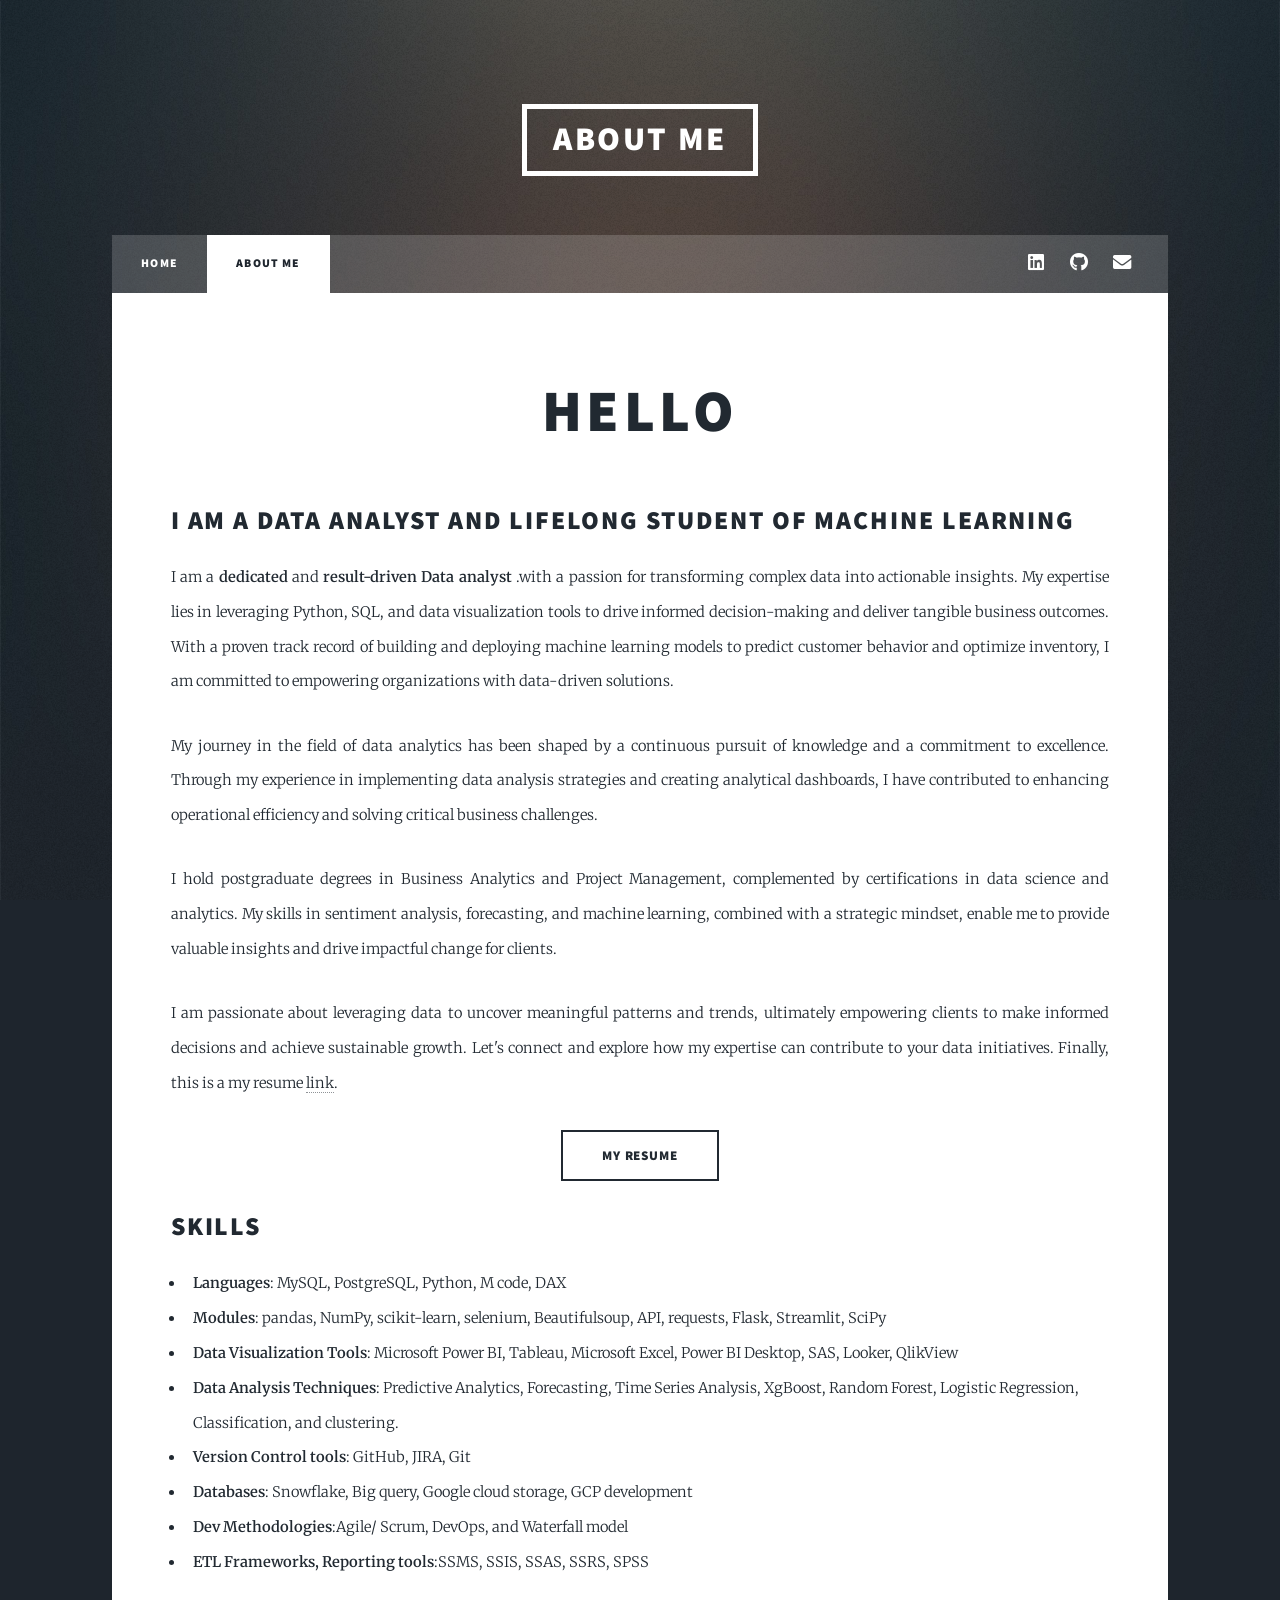
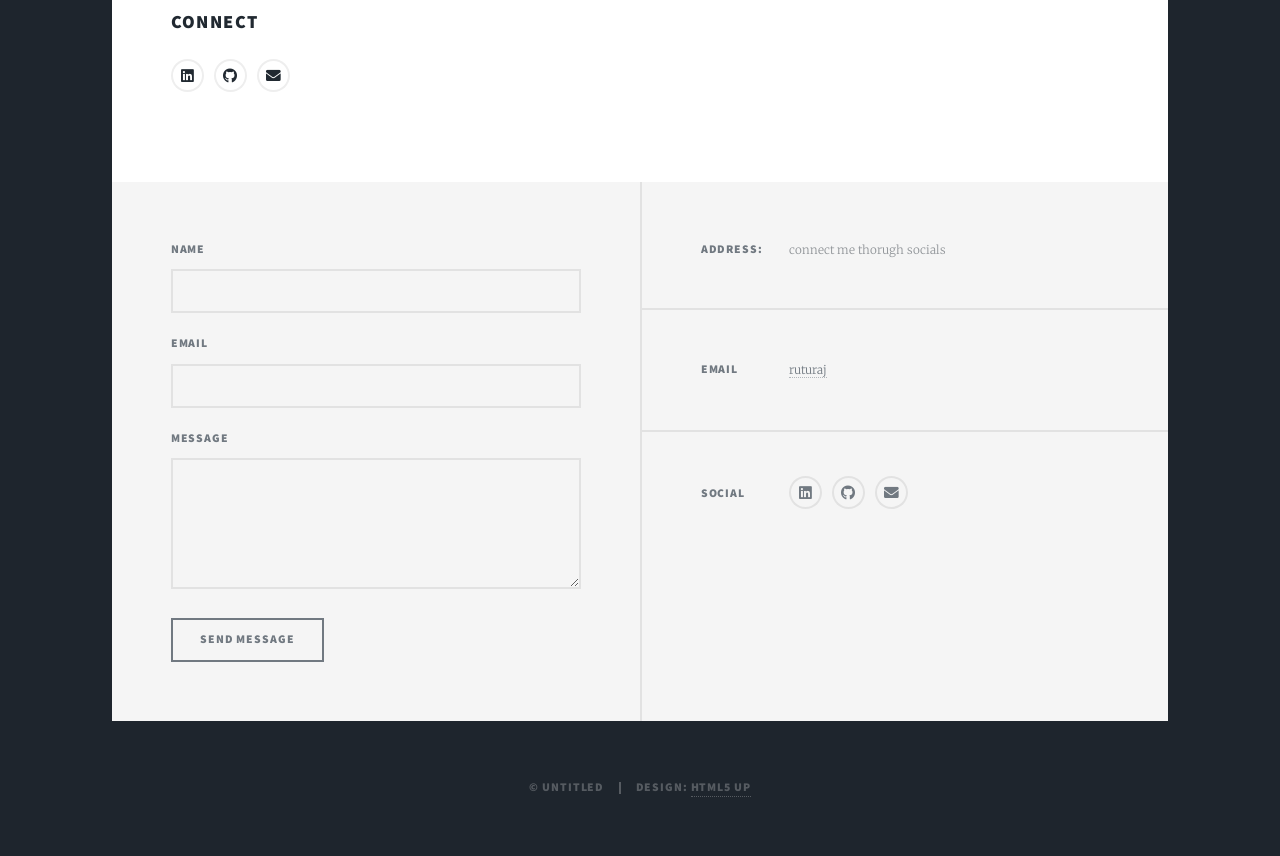
==== commit 597bd791: "updated resume link" ====
--- a/elements.html
+++ b/elements.html
@@ -54,9 +54,11 @@
 									<p>My journey in the field of data analytics has been shaped by a continuous pursuit of knowledge and a commitment to excellence. Through my experience in implementing data analysis strategies and creating analytical dashboards, I have contributed to enhancing operational efficiency and solving critical business challenges.</p>
 									<p>I hold postgraduate degrees in Business Analytics and Project Management, complemented by certifications in data science and analytics. My skills in sentiment analysis, forecasting, and machine learning, combined with a strategic mindset, enable me to provide valuable insights and drive impactful change for clients.</p>
 									<p>I am passionate about leveraging data to uncover meaningful patterns and trends, ultimately empowering clients to make informed decisions and achieve sustainable growth. Let's connect and explore how my expertise can contribute to your data initiatives.
-										Finally, this is a my resume <a href="#">link</a>.
+										Finally, this is a my resume <a href="https://drive.google.com/file/d/1rCTPk32gqYYF_3oaF0YN9iVXemeyzPG8/view?usp=sharing">link</a>.
 									</p>
-									
+									<ul class="actions special">
+										<li><a href="https://drive.google.com/file/d/1rCTPk32gqYYF_3oaF0YN9iVXemeyzPG8/view?usp=sharing"class="button large">My Resume </a></li>
+									</ul>
 					
 
 								<!-- Lists -->
